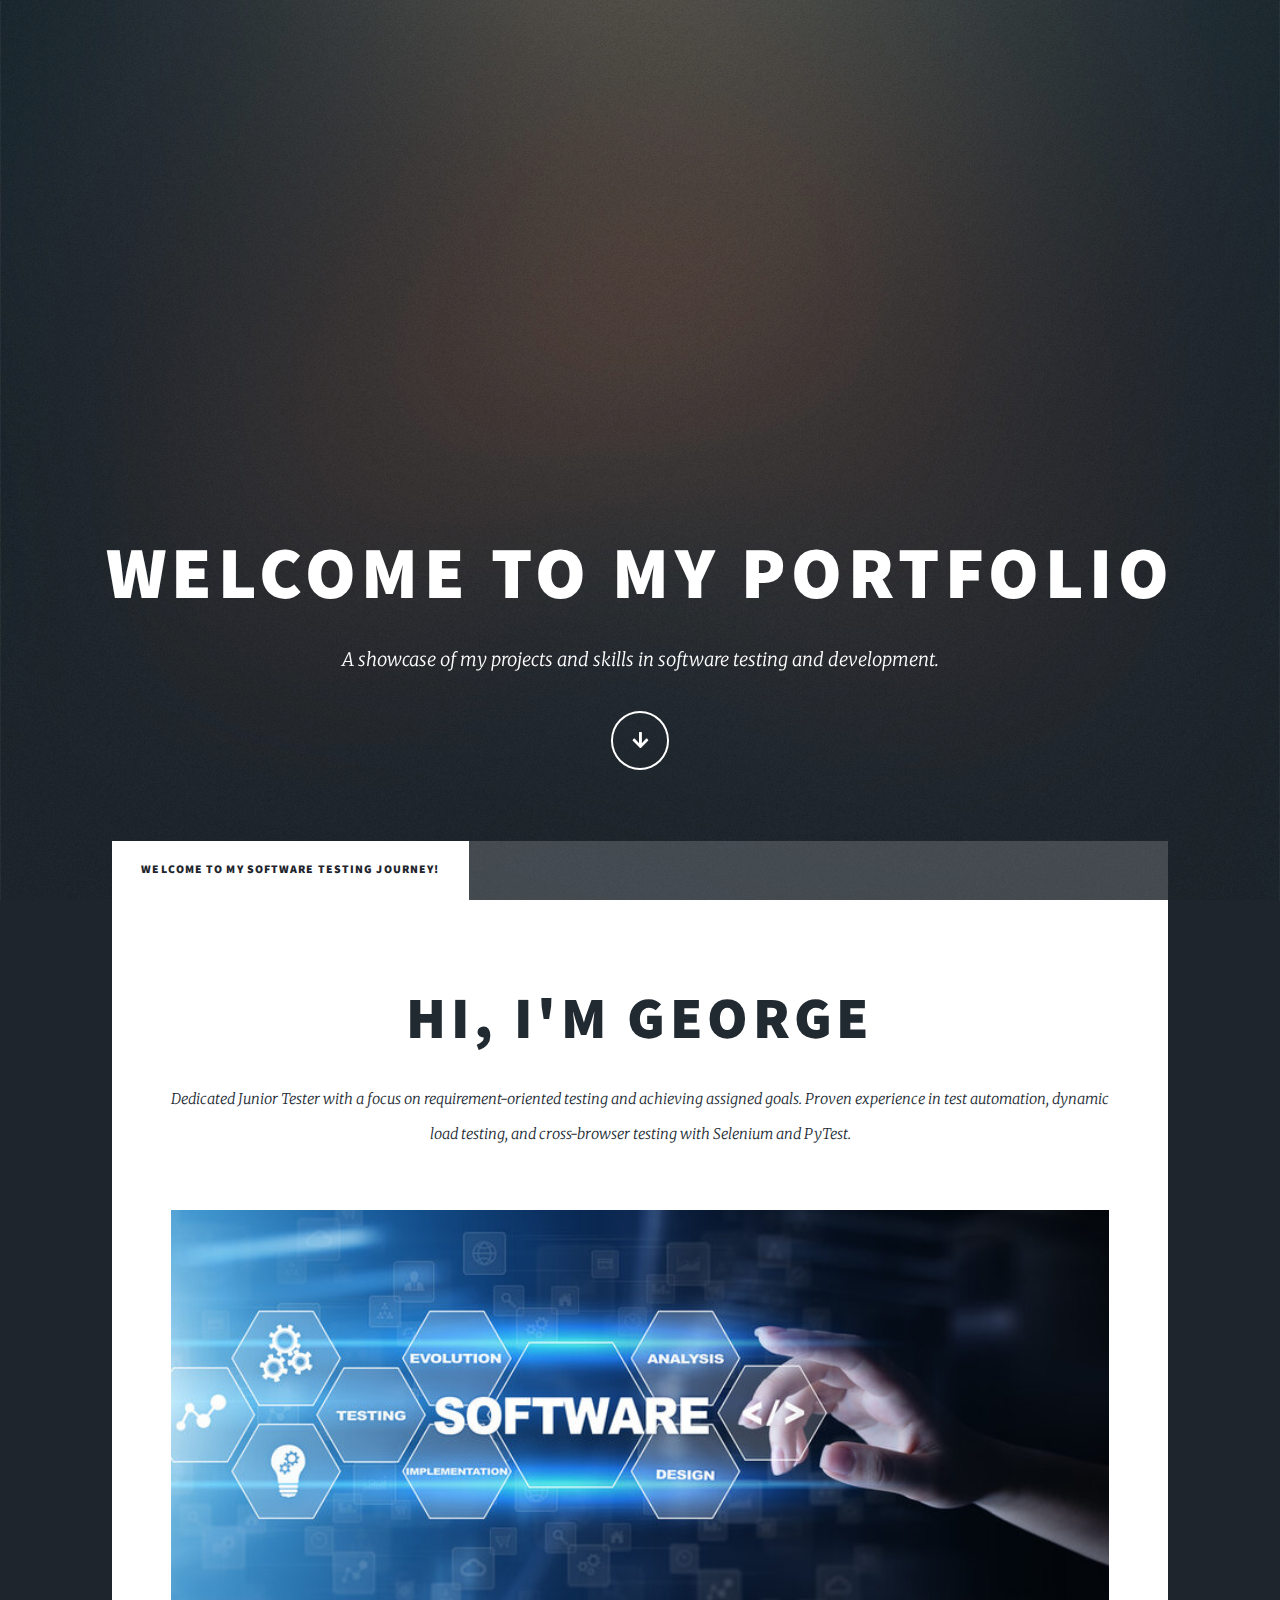
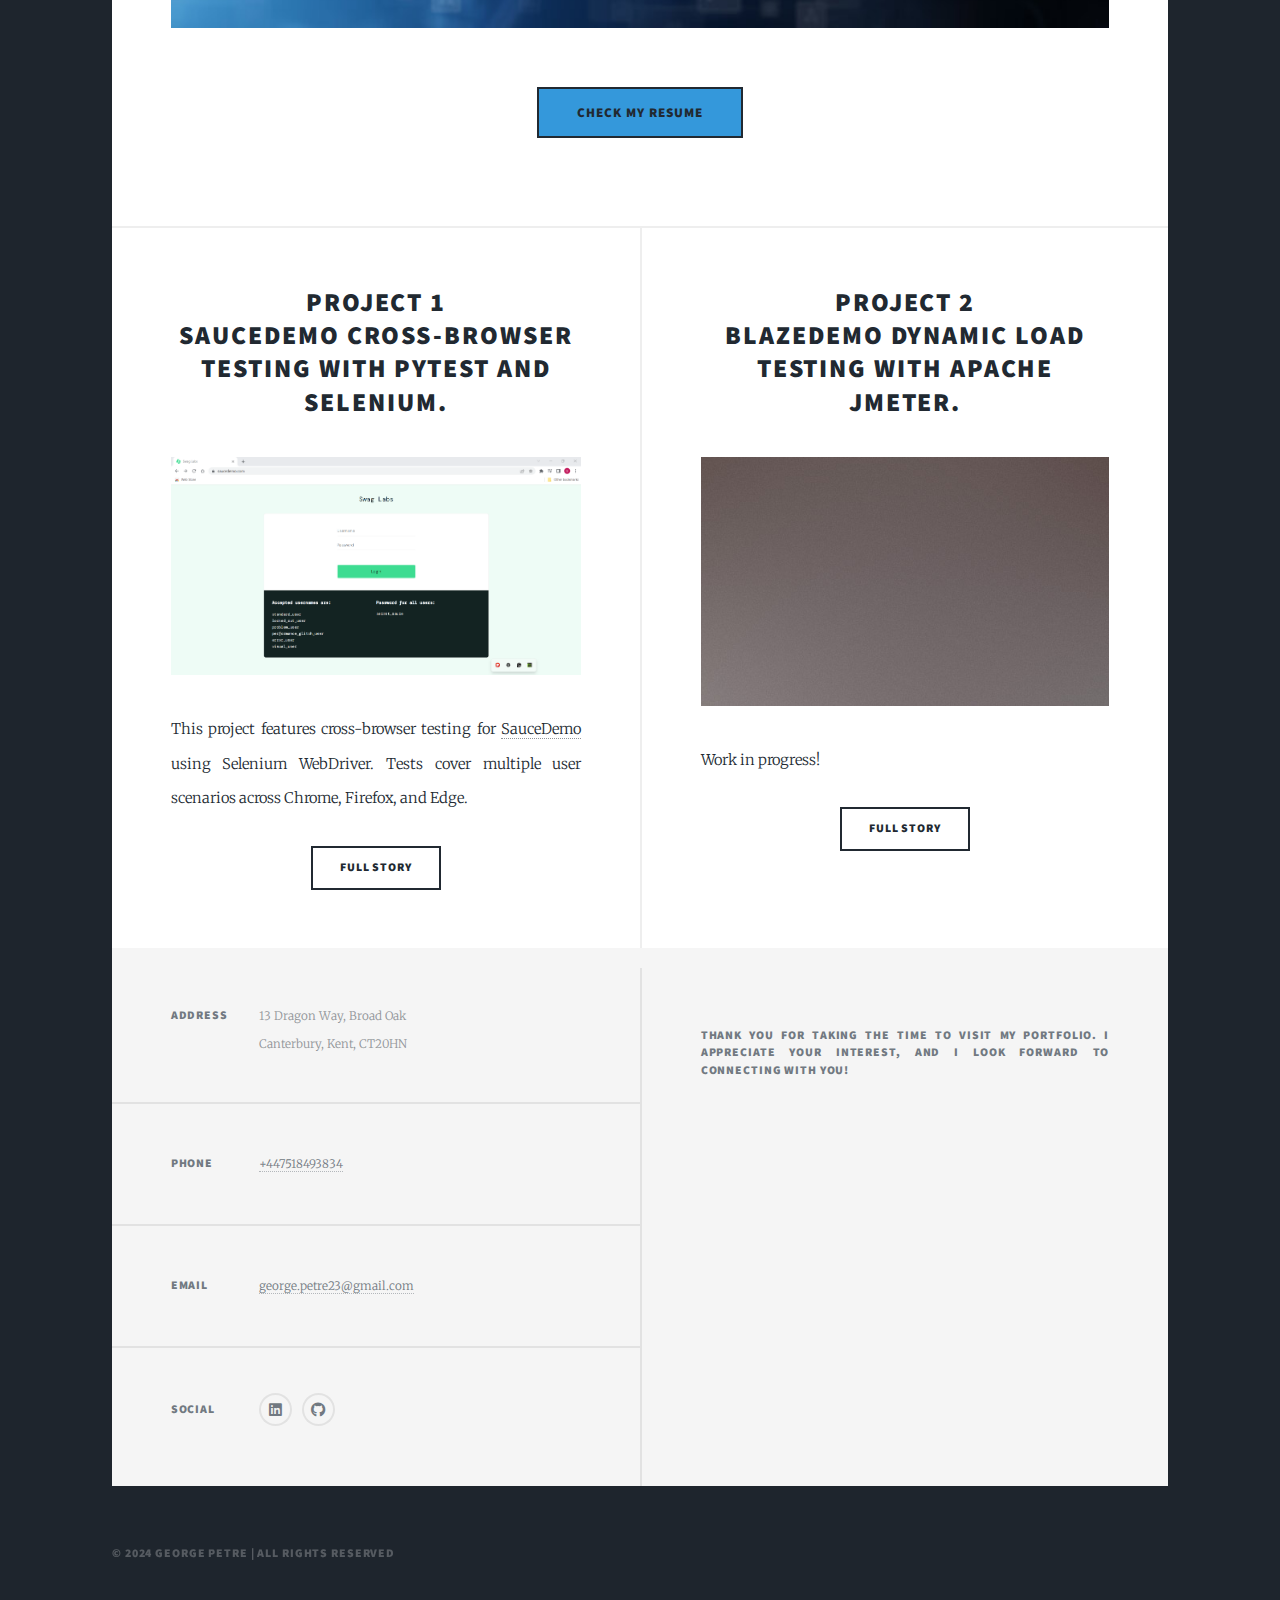
==== index.html @ 8ca6d403 "first commit" ====
<!DOCTYPE HTML>
<!--
    Personal Portfolio by George Petre
    Personal and Professional Use
-->
<html>
    <head>
        <title>George Petre - Portfolio</title>
        <meta charset="utf-8" />
        <meta name="viewport" content="width=device-width, initial-scale=1, user-scalable=no" />
        <link rel="stylesheet" href="assets/css/main.css" />
        <noscript><link rel="stylesheet" href="assets/css/noscript.css" /></noscript>
    </head>
    <body class="is-preload">

        <!-- Wrapper -->
        <div id="wrapper" class="fade-in">

            <!-- Intro -->
            <div id="intro">
                <h1>Welcome to My Portfolio<br /></h1>
                <p>A showcase of my projects and skills in software testing and development.</p>
                <ul class="actions">
                    <li><a href="#header" class="button icon solid solo fa-arrow-down scrolly">Continue</a></li>
                </ul>
            </div>
            

            <!-- Header -->
            <header id="header">
                <a href="index.html" class="logo">George's Portfolio</a>
            </header>

            <!-- Nav -->
            <nav id="nav">
                <ul class="links">
                    <li class="active"><a href="index.html">Welcome to My Software Testing Journey!</a></li>                           
            </nav>

            <!-- Main -->
            <div id="main">

                <!-- Featured Post -->
                <article class="post featured">
                    <header class="major">
                        <h2><a href="#">Hi, I'm George<br /></a></h2>
                        <p>Dedicated Junior Tester with a focus on requirement-oriented testing and achieving assigned goals. Proven experience in test automation, dynamic load testing, and cross-browser testing with Selenium and PyTest.<br /></p>
                    </header>
                    <a href="#" class="image main"><img src="images/pic10.jpg" alt="George Petre working on projects" /></a>
                    <ul class="actions special">
                        <li><a href="https://georgempetre.github.io/resume.github/" class="button large" style="background-color: #3498db;">Check My Resume</a></li>
                    </ul>
                </article>

                <!-- Posts -->
                <section class="posts">
                    <article>
                        <header>
                            <h2><a href="#">Project 1<br />
                                SauceDemo Cross-Browser Testing with PyTest and Selenium.</a></h2>
                        </header>
                        <a href="https://github.com/GeorgeMPetre/sauce-demo.git" class="image fit"><img src="images/pic11.png" alt="Screenshot from SauceDemo project" loading="lazy" /></a>
                        <p>This project features cross-browser testing for <a href="http://www.saucedemo.com">SauceDemo</a> using Selenium WebDriver. Tests cover multiple user scenarios across Chrome, Firefox, and Edge.</p>
                        <ul class="actions special">
                            <li><a href="https://github.com/GeorgeMPetre/sauce-demo.git" class="button">Full Story</a></li>
                        </ul>
                    </article>
                    <article>
                        <header>
                            <h2><a href="#">Project 2<br />
                                BlazeDemo Dynamic Load Testing with Apache JMeter.</a></h2>
                        </header>
                        <a href="#" class="image fit"><img src="images/pic03.jpg" alt="BlazeDemo JMeter Load Testing" loading="lazy" /></a>
                        <p>Work in progress!</p>
                        <ul class="actions special">
                            <li><a href="#" class="button">Full Story</a></li>
                        </ul>
                    </article>
                </section>

            </div>

            <!-- Footer -->
            <footer id="footer">
                <section class="split contact">
                    <section class="alt">
                        <h3>Address</h3>
                        <p>13 Dragon Way, Broad Oak<br />
                        Canterbury, Kent, CT20HN</p>
                    </section>
                    <section>
                        <h3>Phone</h3>
                        <p><a href="tel:+447518493834">+447518493834</a></p>
                    </section>
                    <section>
                        <h3>Email</h3>
                        <p><a href="mailto:george.petre23@gmail.com">george.petre23@gmail.com</a></p>
                    </section>
                    <section>
                        <h3>Social</h3>
                        <ul class="icons alt">
                            <li><a href="https://www.linkedin.com/in/george-petre-b91428265/" class="icon brands alt fa-linkedin"><span class="label">Twitter</span></a></li>
                            <li><a href="https://github.com/GeorgeMPetre" class="icon brands alt fa-github"><span class="label">GitHub</span></a></li>
                        </ul>
                    </section>
                </section>
                <section class="thank-you">
                    <h3><p>Thank you for taking the time to visit my portfolio. I appreciate your interest, and I look forward to connecting with you!</p></h3>
                </section>
            </footer>

            <!-- Copyright -->
            <div id="copyright">
                <p>&copy; 2024 George Petre | All Rights Reserved</p>
            </div>

        </div>

        <!-- Scripts -->
        <script src="assets/js/jquery.min.js"></script>
        <script src="assets/js/jquery.scrollex.min.js"></script>
        <script src="assets/js/jquery.scrolly.min.js"></script>
        <script src="assets/js/browser.min.js"></script>
        <script src="assets/js/breakpoints.min.js"></script>
        <script src="assets/js/util.js"></script>
        <script src="assets/js/main.js"></script>

    </body>
</html>
---- assets/css/main.css ----
@import url(fontawesome-all.min.css);
@import url("https://fonts.googleapis.com/css?family=Merriweather:300,700,300italic,700italic|Source+Sans+Pro:900");

/*
    Personal Portfolio by George Petre
    Personal and Professional Use
*/

html, body, div, span, applet, object,
iframe, h1, h2, h3, h4, h5, h6, p, blockquote,
pre, a, abbr, acronym, address, big, cite,
code, del, dfn, em, img, ins, kbd, q, s, samp,
small, strike, strong, sub, sup, tt, var, b,
u, i, center, dl, dt, dd, ol, ul, li, fieldset,
form, label, legend, table, caption, tbody,
tfoot, thead, tr, th, td, article, aside,
canvas, details, embed, figure, figcaption,
footer, header, hgroup, menu, nav, output, ruby,
section, summary, time, mark, audio, video {
	margin: 0;
	padding: 0;
	border: 0;
	font-size: 100%;
	font: inherit;
	vertical-align: baseline;}
	.photo-frame {
		width: 150px;
		height: 150px;
		border: 5px solid #333;
		margin: 0 auto;
		margin-bottom: 20px;
		border-radius: 10px;
		background-image: url(https://imageshack.com/i/pog6cOhtj);
		background-size: cover;
		background-position: center;
	}

	.thank-you {
		text-align: center;
		margin-top: 20px;
		font-size: 1.2em;
		color: #555;
	}
	
	

article, aside, details, figcaption, figure,
footer, header, hgroup, menu, nav, section {
	display: block;}
	

body {
	line-height: 1;
}

ol, ul {
	list-style: none;
}

blockquote, q {
	quotes: none;
}

	blockquote:before, blockquote:after, q:before, q:after {
		content: '';
		content: none;
	}

table {
	border-collapse: collapse;
	border-spacing: 0;
}

body {
	-webkit-text-size-adjust: none;
}

mark {
	background-color: transparent;
	color: inherit;
}

input::-moz-focus-inner {
	border: 0;
	padding: 0;
}

input, select, textarea {
	-moz-appearance: none;
	-webkit-appearance: none;
	-ms-appearance: none;
	appearance: none;
}

/* Basic */

	@-ms-viewport {
		width: device-width;
	}

	body {
		-ms-overflow-style: scrollbar;
	}

	@media screen and (max-width: 480px) {

		html, body {
			min-width: 320px;
		}

	}

	html {
		box-sizing: border-box;
	}

	*, *:before, *:after {
		box-sizing: inherit;
	}

	body {
		background-color: #1e252d;
	}

		body.is-preload *, body.is-preload *:before, body.is-preload *:after {
			-moz-animation: none !important;
			-webkit-animation: none !important;
			-ms-animation: none !important;
			animation: none !important;
			-moz-transition: none !important;
			-webkit-transition: none !important;
			-ms-transition: none !important;
			transition: none !important;
		}

/* Type */

	html {
		font-size: 16pt;
	}

		@media screen and (max-width: 1680px) {

			html {
				font-size: 12pt;
			}

		}

		@media screen and (max-width: 1280px) {

			html {
				font-size: 11pt;
			}

		}

		@media screen and (max-width: 360px) {

			html {
				font-size: 10pt;
			}

		}

	body {
		color: #212931;
	}

	body, input, select, textarea {
		font-family: "Merriweather", Georgia, serif;
		font-weight: 300;
		font-size: 1rem;
		line-height: 2.375;
	}

	a {
		-moz-transition: color 0.2s ease-in-out, background-color 0.2s ease-in-out, border-color 0.2s ease-in-out, box-shadow 0.2s ease-in-out;
		-webkit-transition: color 0.2s ease-in-out, background-color 0.2s ease-in-out, border-color 0.2s ease-in-out, box-shadow 0.2s ease-in-out;
		-ms-transition: color 0.2s ease-in-out, background-color 0.2s ease-in-out, border-color 0.2s ease-in-out, box-shadow 0.2s ease-in-out;
		transition: color 0.2s ease-in-out, background-color 0.2s ease-in-out, border-color 0.2s ease-in-out, box-shadow 0.2s ease-in-out;
		border-bottom: dotted 1px;
		text-decoration: none;
	}

		a:hover {
			border-bottom-color: transparent;
		}

	strong, b {
		font-weight: 600;
	}

	em, i {
		font-style: italic;
	}

	p {
		text-align: justify;
		margin: 0 0 2rem 0;
	}

	h1, h2, h3, h4, h5, h6 {
		font-family: "Source Sans Pro", Helvetica, sans-serif;
		font-weight: 900;
		line-height: 1.5;
		letter-spacing: 0.075em;
		text-transform: uppercase;
		margin: 0 0 1rem 0;
	}

		h1 a, h2 a, h3 a, h4 a, h5 a, h6 a {
			border-bottom: 0;
			color: inherit;
			text-decoration: none;
		}

	h1 {
		font-size: 4rem;
		line-height: 1.1;
		margin: 0 0 2rem 0;
	}

	h2 {
		font-size: 1.75rem;
		line-height: 1.3;
		margin: 0 0 1.5rem 0;
	}

	h3 {
		font-size: 1.25rem;
		margin: 0 0 1.5rem 0;
	}

	h4 {
		font-size: 1rem;
	}

	h5 {
		font-size: 0.9rem;
	}

	h6 {
		font-size: 0.8rem;
	}

	sub {
		font-size: 0.8rem;
		position: relative;
		top: 0.5rem;
	}

	sup {
		font-size: 0.8rem;
		position: relative;
		top: -0.5rem;
	}

	blockquote {
		border-left: solid 4px;
		font-style: italic;
		margin: 0 0 2rem 0;
		padding: 0.5rem 0 0.5rem 2rem;
	}

	code {
		border: solid 2px;
		font-family: "Courier New", monospace;
		font-size: 0.9rem;
		margin: 0 0.25rem;
		padding: 0.25rem 0.65rem;
	}

	pre {
		-webkit-overflow-scrolling: touch;
		font-family: "Courier New", monospace;
		font-size: 0.9rem;
		margin: 0 0 2rem 0;
	}

		pre code {
			display: block;
			line-height: 1.75;
			padding: 1rem 1.5rem;
			overflow-x: auto;
		}

	hr {
		border: 0;
		border-bottom: solid 2px;
		margin: 3rem 0;
	}

		hr.major {
			margin: 5rem 0;
		}

	.align-left {
		text-align: left;
	}

	.align-center {
		text-align: center;
	}

	.align-right {
		text-align: right;
	}

	input, select, textarea {
		color: #212931;
	}

	a {
		color: #212931;
		border-bottom-color: rgba(33, 41, 49, 0.5);
	}

		a:hover {
			border-bottom-color: transparent;
			color: #18bfef !important;
		}

	strong, b {
		color: #212931;
	}

	h1, h2, h3, h4, h5, h6 {
		color: #212931;
	}

	blockquote {
		border-left-color: #eeeeee;
	}

	code {
		background: rgba(220, 220, 220, 0.25);
		border-color: #eeeeee;
	}

	hr {
		border-bottom-color: #eeeeee;
	}

/* Row */

	.row {
		display: flex;
		flex-wrap: wrap;
		box-sizing: border-box;
		align-items: stretch;
	}

		.row > * {
			box-sizing: border-box;
		}

		.row.gtr-uniform > * > :last-child {
			margin-bottom: 0;
		}

		.row.aln-left {
			justify-content: flex-start;
		}

		.row.aln-center {
			justify-content: center;
		}

		.row.aln-right {
			justify-content: flex-end;
		}

		.row.aln-top {
			align-items: flex-start;
		}

		.row.aln-middle {
			align-items: center;
		}

		.row.aln-bottom {
			align-items: flex-end;
		}

		.row > .imp {
			order: -1;
		}

		.row > .col-1 {
			width: 8.33333%;
		}

		.row > .off-1 {
			margin-left: 8.33333%;
		}

		.row > .col-2 {
			width: 16.66667%;
		}

		.row > .off-2 {
			margin-left: 16.66667%;
		}

		.row > .col-3 {
			width: 25%;
		}

		.row > .off-3 {
			margin-left: 25%;
		}

		.row > .col-4 {
			width: 33.33333%;
		}

		.row > .off-4 {
			margin-left: 33.33333%;
		}

		.row > .col-5 {
			width: 41.66667%;
		}

		.row > .off-5 {
			margin-left: 41.66667%;
		}

		.row > .col-6 {
			width: 50%;
		}

		.row > .off-6 {
			margin-left: 50%;
		}

		.row > .col-7 {
			width: 58.33333%;
		}

		.row > .off-7 {
			margin-left: 58.33333%;
		}

		.row > .col-8 {
			width: 66.66667%;
		}

		.row > .off-8 {
			margin-left: 66.66667%;
		}

		.row > .col-9 {
			width: 75%;
		}

		.row > .off-9 {
			margin-left: 75%;
		}

		.row > .col-10 {
			width: 83.33333%;
		}

		.row > .off-10 {
			margin-left: 83.33333%;
		}

		.row > .col-11 {
			width: 91.66667%;
		}

		.row > .off-11 {
			margin-left: 91.66667%;
		}

		.row > .col-12 {
			width: 100%;
		}

		.row > .off-12 {
			margin-left: 100%;
		}

		.row.gtr-0 {
			margin-top: 0;
			margin-left: 0rem;
		}

			.row.gtr-0 > * {
				padding: 0 0 0 0rem;
			}

			.row.gtr-0.gtr-uniform {
				margin-top: 0rem;
			}

				.row.gtr-0.gtr-uniform > * {
					padding-top: 0rem;
				}

		.row.gtr-25 {
			margin-top: 0;
			margin-left: -0.375rem;
		}

			.row.gtr-25 > * {
				padding: 0 0 0 0.375rem;
			}

			.row.gtr-25.gtr-uniform {
				margin-top: -0.375rem;
			}

				.row.gtr-25.gtr-uniform > * {
					padding-top: 0.375rem;
				}

		.row.gtr-50 {
			margin-top: 0;
			margin-left: -0.75rem;
		}

			.row.gtr-50 > * {
				padding: 0 0 0 0.75rem;
			}

			.row.gtr-50.gtr-uniform {
				margin-top: -0.75rem;
			}

				.row.gtr-50.gtr-uniform > * {
					padding-top: 0.75rem;
				}

		.row {
			margin-top: 0;
			margin-left: -1.5rem;
		}

			.row > * {
				padding: 0 0 0 1.5rem;
			}

			.row.gtr-uniform {
				margin-top: -1.5rem;
			}

				.row.gtr-uniform > * {
					padding-top: 1.5rem;
				}

		.row.gtr-150 {
			margin-top: 0;
			margin-left: -2.25rem;
		}

			.row.gtr-150 > * {
				padding: 0 0 0 2.25rem;
			}

			.row.gtr-150.gtr-uniform {
				margin-top: -2.25rem;
			}

				.row.gtr-150.gtr-uniform > * {
					padding-top: 2.25rem;
				}

		.row.gtr-200 {
			margin-top: 0;
			margin-left: -3rem;
		}

			.row.gtr-200 > * {
				padding: 0 0 0 3rem;
			}

			.row.gtr-200.gtr-uniform {
				margin-top: -3rem;
			}

				.row.gtr-200.gtr-uniform > * {
					padding-top: 3rem;
				}

		@media screen and (max-width: 1680px) {

			.row {
				display: flex;
				flex-wrap: wrap;
				box-sizing: border-box;
				align-items: stretch;
			}

				.row > * {
					box-sizing: border-box;
				}

				.row.gtr-uniform > * > :last-child {
					margin-bottom: 0;
				}

				.row.aln-left {
					justify-content: flex-start;
				}

				.row.aln-center {
					justify-content: center;
				}

				.row.aln-right {
					justify-content: flex-end;
				}

				.row.aln-top {
					align-items: flex-start;
				}

				.row.aln-middle {
					align-items: center;
				}

				.row.aln-bottom {
					align-items: flex-end;
				}

				.row > .imp-xlarge {
					order: -1;
				}

				.row > .col-1-xlarge {
					width: 8.33333%;
				}

				.row > .off-1-xlarge {
					margin-left: 8.33333%;
				}

				.row > .col-2-xlarge {
					width: 16.66667%;
				}

				.row > .off-2-xlarge {
					margin-left: 16.66667%;
				}

				.row > .col-3-xlarge {
					width: 25%;
				}

				.row > .off-3-xlarge {
					margin-left: 25%;
				}

				.row > .col-4-xlarge {
					width: 33.33333%;
				}

				.row > .off-4-xlarge {
					margin-left: 33.33333%;
				}

				.row > .col-5-xlarge {
					width: 41.66667%;
				}

				.row > .off-5-xlarge {
					margin-left: 41.66667%;
				}

				.row > .col-6-xlarge {
					width: 50%;
				}

				.row > .off-6-xlarge {
					margin-left: 50%;
				}

				.row > .col-7-xlarge {
					width: 58.33333%;
				}

				.row > .off-7-xlarge {
					margin-left: 58.33333%;
				}

				.row > .col-8-xlarge {
					width: 66.66667%;
				}

				.row > .off-8-xlarge {
					margin-left: 66.66667%;
				}

				.row > .col-9-xlarge {
					width: 75%;
				}

				.row > .off-9-xlarge {
					margin-left: 75%;
				}

				.row > .col-10-xlarge {
					width: 83.33333%;
				}

				.row > .off-10-xlarge {
					margin-left: 83.33333%;
				}

				.row > .col-11-xlarge {
					width: 91.66667%;
				}

				.row > .off-11-xlarge {
					margin-left: 91.66667%;
				}

				.row > .col-12-xlarge {
					width: 100%;
				}

				.row > .off-12-xlarge {
					margin-left: 100%;
				}

				.row.gtr-0 {
					margin-top: 0;
					margin-left: 0rem;
				}

					.row.gtr-0 > * {
						padding: 0 0 0 0rem;
					}

					.row.gtr-0.gtr-uniform {
						margin-top: 0rem;
					}

						.row.gtr-0.gtr-uniform > * {
							padding-top: 0rem;
						}

				.row.gtr-25 {
					margin-top: 0;
					margin-left: -0.375rem;
				}

					.row.gtr-25 > * {
						padding: 0 0 0 0.375rem;
					}

					.row.gtr-25.gtr-uniform {
						margin-top: -0.375rem;
					}

						.row.gtr-25.gtr-uniform > * {
							padding-top: 0.375rem;
						}

				.row.gtr-50 {
					margin-top: 0;
					margin-left: -0.75rem;
				}

					.row.gtr-50 > * {
						padding: 0 0 0 0.75rem;
					}

					.row.gtr-50.gtr-uniform {
						margin-top: -0.75rem;
					}

						.row.gtr-50.gtr-uniform > * {
							padding-top: 0.75rem;
						}

				.row {
					margin-top: 0;
					margin-left: -1.5rem;
				}

					.row > * {
						padding: 0 0 0 1.5rem;
					}

					.row.gtr-uniform {
						margin-top: -1.5rem;
					}

						.row.gtr-uniform > * {
							padding-top: 1.5rem;
						}

				.row.gtr-150 {
					margin-top: 0;
					margin-left: -2.25rem;
				}

					.row.gtr-150 > * {
						padding: 0 0 0 2.25rem;
					}

					.row.gtr-150.gtr-uniform {
						margin-top: -2.25rem;
					}

						.row.gtr-150.gtr-uniform > * {
							padding-top: 2.25rem;
						}

				.row.gtr-200 {
					margin-top: 0;
					margin-left: -3rem;
				}

					.row.gtr-200 > * {
						padding: 0 0 0 3rem;
					}

					.row.gtr-200.gtr-uniform {
						margin-top: -3rem;
					}

						.row.gtr-200.gtr-uniform > * {
							padding-top: 3rem;
						}

		}

		@media screen and (max-width: 1280px) {

			.row {
				display: flex;
				flex-wrap: wrap;
				box-sizing: border-box;
				align-items: stretch;
			}

				.row > * {
					box-sizing: border-box;
				}

				.row.gtr-uniform > * > :last-child {
					margin-bottom: 0;
				}

				.row.aln-left {
					justify-content: flex-start;
				}

				.row.aln-center {
					justify-content: center;
				}

				.row.aln-right {
					justify-content: flex-end;
				}

				.row.aln-top {
					align-items: flex-start;
				}

				.row.aln-middle {
					align-items: center;
				}

				.row.aln-bottom {
					align-items: flex-end;
				}

				.row > .imp-large {
					order: -1;
				}

				.row > .col-1-large {
					width: 8.33333%;
				}

				.row > .off-1-large {
					margin-left: 8.33333%;
				}

				.row > .col-2-large {
					width: 16.66667%;
				}

				.row > .off-2-large {
					margin-left: 16.66667%;
				}

				.row > .col-3-large {
					width: 25%;
				}

				.row > .off-3-large {
					margin-left: 25%;
				}

				.row > .col-4-large {
					width: 33.33333%;
				}

				.row > .off-4-large {
					margin-left: 33.33333%;
				}

				.row > .col-5-large {
					width: 41.66667%;
				}

				.row > .off-5-large {
					margin-left: 41.66667%;
				}

				.row > .col-6-large {
					width: 50%;
				}

				.row > .off-6-large {
					margin-left: 50%;
				}

				.row > .col-7-large {
					width: 58.33333%;
				}

				.row > .off-7-large {
					margin-left: 58.33333%;
				}

				.row > .col-8-large {
					width: 66.66667%;
				}

				.row > .off-8-large {
					margin-left: 66.66667%;
				}

				.row > .col-9-large {
					width: 75%;
				}

				.row > .off-9-large {
					margin-left: 75%;
				}

				.row > .col-10-large {
					width: 83.33333%;
				}

				.row > .off-10-large {
					margin-left: 83.33333%;
				}

				.row > .col-11-large {
					width: 91.66667%;
				}

				.row > .off-11-large {
					margin-left: 91.66667%;
				}

				.row > .col-12-large {
					width: 100%;
				}

				.row > .off-12-large {
					margin-left: 100%;
				}

				.row.gtr-0 {
					margin-top: 0;
					margin-left: 0rem;
				}

					.row.gtr-0 > * {
						padding: 0 0 0 0rem;
					}

					.row.gtr-0.gtr-uniform {
						margin-top: 0rem;
					}

						.row.gtr-0.gtr-uniform > * {
							padding-top: 0rem;
						}

				.row.gtr-25 {
					margin-top: 0;
					margin-left: -0.375rem;
				}

					.row.gtr-25 > * {
						padding: 0 0 0 0.375rem;
					}

					.row.gtr-25.gtr-uniform {
						margin-top: -0.375rem;
					}

						.row.gtr-25.gtr-uniform > * {
							padding-top: 0.375rem;
						}

				.row.gtr-50 {
					margin-top: 0;
					margin-left: -0.75rem;
				}

					.row.gtr-50 > * {
						padding: 0 0 0 0.75rem;
					}

					.row.gtr-50.gtr-uniform {
						margin-top: -0.75rem;
					}

						.row.gtr-50.gtr-uniform > * {
							padding-top: 0.75rem;
						}

				.row {
					margin-top: 0;
					margin-left: -1.5rem;
				}

					.row > * {
						padding: 0 0 0 1.5rem;
					}

					.row.gtr-uniform {
						margin-top: -1.5rem;
					}

						.row.gtr-uniform > * {
							padding-top: 1.5rem;
						}

				.row.gtr-150 {
					margin-top: 0;
					margin-left: -2.25rem;
				}

					.row.gtr-150 > * {
						padding: 0 0 0 2.25rem;
					}

					.row.gtr-150.gtr-uniform {
						margin-top: -2.25rem;
					}

						.row.gtr-150.gtr-uniform > * {
							padding-top: 2.25rem;
						}

				.row.gtr-200 {
					margin-top: 0;
					margin-left: -3rem;
				}

					.row.gtr-200 > * {
						padding: 0 0 0 3rem;
					}

					.row.gtr-200.gtr-uniform {
						margin-top: -3rem;
					}

						.row.gtr-200.gtr-uniform > * {
							padding-top: 3rem;
						}

		}

		@media screen and (max-width: 980px) {

			.row {
				display: flex;
				flex-wrap: wrap;
				box-sizing: border-box;
				align-items: stretch;
			}

				.row > * {
					box-sizing: border-box;
				}

				.row.gtr-uniform > * > :last-child {
					margin-bottom: 0;
				}

				.row.aln-left {
					justify-content: flex-start;
				}

				.row.aln-center {
					justify-content: center;
				}

				.row.aln-right {
					justify-content: flex-end;
				}

				.row.aln-top {
					align-items: flex-start;
				}

				.row.aln-middle {
					align-items: center;
				}

				.row.aln-bottom {
					align-items: flex-end;
				}

				.row > .imp-medium {
					order: -1;
				}

				.row > .col-1-medium {
					width: 8.33333%;
				}

				.row > .off-1-medium {
					margin-left: 8.33333%;
				}

				.row > .col-2-medium {
					width: 16.66667%;
				}

				.row > .off-2-medium {
					margin-left: 16.66667%;
				}

				.row > .col-3-medium {
					width: 25%;
				}

				.row > .off-3-medium {
					margin-left: 25%;
				}

				.row > .col-4-medium {
					width: 33.33333%;
				}

				.row > .off-4-medium {
					margin-left: 33.33333%;
				}

				.row > .col-5-medium {
					width: 41.66667%;
				}

				.row > .off-5-medium {
					margin-left: 41.66667%;
				}

				.row > .col-6-medium {
					width: 50%;
				}

				.row > .off-6-medium {
					margin-left: 50%;
				}

				.row > .col-7-medium {
					width: 58.33333%;
				}

				.row > .off-7-medium {
					margin-left: 58.33333%;
				}

				.row > .col-8-medium {
					width: 66.66667%;
				}

				.row > .off-8-medium {
					margin-left: 66.66667%;
				}

				.row > .col-9-medium {
					width: 75%;
				}

				.row > .off-9-medium {
					margin-left: 75%;
				}

				.row > .col-10-medium {
					width: 83.33333%;
				}

				.row > .off-10-medium {
					margin-left: 83.33333%;
				}

				.row > .col-11-medium {
					width: 91.66667%;
				}

				.row > .off-11-medium {
					margin-left: 91.66667%;
				}

				.row > .col-12-medium {
					width: 100%;
				}

				.row > .off-12-medium {
					margin-left: 100%;
				}

				.row.gtr-0 {
					margin-top: 0;
					margin-left: 0rem;
				}

					.row.gtr-0 > * {
						padding: 0 0 0 0rem;
					}

					.row.gtr-0.gtr-uniform {
						margin-top: 0rem;
					}

						.row.gtr-0.gtr-uniform > * {
							padding-top: 0rem;
						}

				.row.gtr-25 {
					margin-top: 0;
					margin-left: -0.375rem;
				}

					.row.gtr-25 > * {
						padding: 0 0 0 0.375rem;
					}

					.row.gtr-25.gtr-uniform {
						margin-top: -0.375rem;
					}

						.row.gtr-25.gtr-uniform > * {
							padding-top: 0.375rem;
						}

				.row.gtr-50 {
					margin-top: 0;
					margin-left: -0.75rem;
				}

					.row.gtr-50 > * {
						padding: 0 0 0 0.75rem;
					}

					.row.gtr-50.gtr-uniform {
						margin-top: -0.75rem;
					}

						.row.gtr-50.gtr-uniform > * {
							padding-top: 0.75rem;
						}

				.row {
					margin-top: 0;
					margin-left: -1.5rem;
				}

					.row > * {
						padding: 0 0 0 1.5rem;
					}

					.row.gtr-uniform {
						margin-top: -1.5rem;
					}

						.row.gtr-uniform > * {
							padding-top: 1.5rem;
						}

				.row.gtr-150 {
					margin-top: 0;
					margin-left: -2.25rem;
				}

					.row.gtr-150 > * {
						padding: 0 0 0 2.25rem;
					}

					.row.gtr-150.gtr-uniform {
						margin-top: -2.25rem;
					}

						.row.gtr-150.gtr-uniform > * {
							padding-top: 2.25rem;
						}

				.row.gtr-200 {
					margin-top: 0;
					margin-left: -3rem;
				}

					.row.gtr-200 > * {
						padding: 0 0 0 3rem;
					}

					.row.gtr-200.gtr-uniform {
						margin-top: -3rem;
					}

						.row.gtr-200.gtr-uniform > * {
							padding-top: 3rem;
						}

		}

		@media screen and (max-width: 736px) {

			.row {
				display: flex;
				flex-wrap: wrap;
				box-sizing: border-box;
				align-items: stretch;
			}

				.row > * {
					box-sizing: border-box;
				}

				.row.gtr-uniform > * > :last-child {
					margin-bottom: 0;
				}

				.row.aln-left {
					justify-content: flex-start;
				}

				.row.aln-center {
					justify-content: center;
				}

				.row.aln-right {
					justify-content: flex-end;
				}

				.row.aln-top {
					align-items: flex-start;
				}

				.row.aln-middle {
					align-items: center;
				}

				.row.aln-bottom {
					align-items: flex-end;
				}

				.row > .imp-small {
					order: -1;
				}

				.row > .col-1-small {
					width: 8.33333%;
				}

				.row > .off-1-small {
					margin-left: 8.33333%;
				}

				.row > .col-2-small {
					width: 16.66667%;
				}

				.row > .off-2-small {
					margin-left: 16.66667%;
				}

				.row > .col-3-small {
					width: 25%;
				}

				.row > .off-3-small {
					margin-left: 25%;
				}

				.row > .col-4-small {
					width: 33.33333%;
				}

				.row > .off-4-small {
					margin-left: 33.33333%;
				}

				.row > .col-5-small {
					width: 41.66667%;
				}

				.row > .off-5-small {
					margin-left: 41.66667%;
				}

				.row > .col-6-small {
					width: 50%;
				}

				.row > .off-6-small {
					margin-left: 50%;
				}

				.row > .col-7-small {
					width: 58.33333%;
				}

				.row > .off-7-small {
					margin-left: 58.33333%;
				}

				.row > .col-8-small {
					width: 66.66667%;
				}

				.row > .off-8-small {
					margin-left: 66.66667%;
				}

				.row > .col-9-small {
					width: 75%;
				}

				.row > .off-9-small {
					margin-left: 75%;
				}

				.row > .col-10-small {
					width: 83.33333%;
				}

				.row > .off-10-small {
					margin-left: 83.33333%;
				}

				.row > .col-11-small {
					width: 91.66667%;
				}

				.row > .off-11-small {
					margin-left: 91.66667%;
				}

				.row > .col-12-small {
					width: 100%;
				}

				.row > .off-12-small {
					margin-left: 100%;
				}

				.row.gtr-0 {
					margin-top: 0;
					margin-left: 0rem;
				}

					.row.gtr-0 > * {
						padding: 0 0 0 0rem;
					}

					.row.gtr-0.gtr-uniform {
						margin-top: 0rem;
					}

						.row.gtr-0.gtr-uniform > * {
							padding-top: 0rem;
						}

				.row.gtr-25 {
					margin-top: 0;
					margin-left: -0.375rem;
				}

					.row.gtr-25 > * {
						padding: 0 0 0 0.375rem;
					}

					.row.gtr-25.gtr-uniform {
						margin-top: -0.375rem;
					}

						.row.gtr-25.gtr-uniform > * {
							padding-top: 0.375rem;
						}

				.row.gtr-50 {
					margin-top: 0;
					margin-left: -0.75rem;
				}

					.row.gtr-50 > * {
						padding: 0 0 0 0.75rem;
					}

					.row.gtr-50.gtr-uniform {
						margin-top: -0.75rem;
					}

						.row.gtr-50.gtr-uniform > * {
							padding-top: 0.75rem;
						}

				.row {
					margin-top: 0;
					margin-left: -1.5rem;
				}

					.row > * {
						padding: 0 0 0 1.5rem;
					}

					.row.gtr-uniform {
						margin-top: -1.5rem;
					}

						.row.gtr-uniform > * {
							padding-top: 1.5rem;
						}

				.row.gtr-150 {
					margin-top: 0;
					margin-left: -2.25rem;
				}

					.row.gtr-150 > * {
						padding: 0 0 0 2.25rem;
					}

					.row.gtr-150.gtr-uniform {
						margin-top: -2.25rem;
					}

						.row.gtr-150.gtr-uniform > * {
							padding-top: 2.25rem;
						}

				.row.gtr-200 {
					margin-top: 0;
					margin-left: -3rem;
				}

					.row.gtr-200 > * {
						padding: 0 0 0 3rem;
					}

					.row.gtr-200.gtr-uniform {
						margin-top: -3rem;
					}

						.row.gtr-200.gtr-uniform > * {
							padding-top: 3rem;
						}

		}

		@media screen and (max-width: 480px) {

			.row {
				display: flex;
				flex-wrap: wrap;
				box-sizing: border-box;
				align-items: stretch;
			}

				.row > * {
					box-sizing: border-box;
				}

				.row.gtr-uniform > * > :last-child {
					margin-bottom: 0;
				}

				.row.aln-left {
					justify-content: flex-start;
				}

				.row.aln-center {
					justify-content: center;
				}

				.row.aln-right {
					justify-content: flex-end;
				}

				.row.aln-top {
					align-items: flex-start;
				}

				.row.aln-middle {
					align-items: center;
				}

				.row.aln-bottom {
					align-items: flex-end;
				}

				.row > .imp-xsmall {
					order: -1;
				}

				.row > .col-1-xsmall {
					width: 8.33333%;
				}

				.row > .off-1-xsmall {
					margin-left: 8.33333%;
				}

				.row > .col-2-xsmall {
					width: 16.66667%;
				}

				.row > .off-2-xsmall {
					margin-left: 16.66667%;
				}

				.row > .col-3-xsmall {
					width: 25%;
				}

				.row > .off-3-xsmall {
					margin-left: 25%;
				}

				.row > .col-4-xsmall {
					width: 33.33333%;
				}

				.row > .off-4-xsmall {
					margin-left: 33.33333%;
				}

				.row > .col-5-xsmall {
					width: 41.66667%;
				}

				.row > .off-5-xsmall {
					margin-left: 41.66667%;
				}

				.row > .col-6-xsmall {
					width: 50%;
				}

				.row > .off-6-xsmall {
					margin-left: 50%;
				}

				.row > .col-7-xsmall {
					width: 58.33333%;
				}

				.row > .off-7-xsmall {
					margin-left: 58.33333%;
				}

				.row > .col-8-xsmall {
					width: 66.66667%;
				}

				.row > .off-8-xsmall {
					margin-left: 66.66667%;
				}

				.row > .col-9-xsmall {
					width: 75%;
				}

				.row > .off-9-xsmall {
					margin-left: 75%;
				}

				.row > .col-10-xsmall {
					width: 83.33333%;
				}

				.row > .off-10-xsmall {
					margin-left: 83.33333%;
				}

				.row > .col-11-xsmall {
					width: 91.66667%;
				}

				.row > .off-11-xsmall {
					margin-left: 91.66667%;
				}

				.row > .col-12-xsmall {
					width: 100%;
				}

				.row > .off-12-xsmall {
					margin-left: 100%;
				}

				.row.gtr-0 {
					margin-top: 0;
					margin-left: 0rem;
				}

					.row.gtr-0 > * {
						padding: 0 0 0 0rem;
					}

					.row.gtr-0.gtr-uniform {
						margin-top: 0rem;
					}

						.row.gtr-0.gtr-uniform > * {
							padding-top: 0rem;
						}

				.row.gtr-25 {
					margin-top: 0;
					margin-left: -0.375rem;
				}

					.row.gtr-25 > * {
						padding: 0 0 0 0.375rem;
					}

					.row.gtr-25.gtr-uniform {
						margin-top: -0.375rem;
					}

						.row.gtr-25.gtr-uniform > * {
							padding-top: 0.375rem;
						}

				.row.gtr-50 {
					margin-top: 0;
					margin-left: -0.75rem;
				}

					.row.gtr-50 > * {
						padding: 0 0 0 0.75rem;
					}

					.row.gtr-50.gtr-uniform {
						margin-top: -0.75rem;
					}

						.row.gtr-50.gtr-uniform > * {
							padding-top: 0.75rem;
						}

				.row {
					margin-top: 0;
					margin-left: -1.5rem;
				}

					.row > * {
						padding: 0 0 0 1.5rem;
					}

					.row.gtr-uniform {
						margin-top: -1.5rem;
					}

						.row.gtr-uniform > * {
							padding-top: 1.5rem;
						}

				.row.gtr-150 {
					margin-top: 0;
					margin-left: -2.25rem;
				}

					.row.gtr-150 > * {
						padding: 0 0 0 2.25rem;
					}

					.row.gtr-150.gtr-uniform {
						margin-top: -2.25rem;
					}

						.row.gtr-150.gtr-uniform > * {
							padding-top: 2.25rem;
						}

				.row.gtr-200 {
					margin-top: 0;
					margin-left: -3rem;
				}

					.row.gtr-200 > * {
						padding: 0 0 0 3rem;
					}

					.row.gtr-200.gtr-uniform {
						margin-top: -3rem;
					}

						.row.gtr-200.gtr-uniform > * {
							padding-top: 3rem;
						}

		}

		@media screen and (max-width: 360px) {

			.row {
				display: flex;
				flex-wrap: wrap;
				box-sizing: border-box;
				align-items: stretch;
			}

				.row > * {
					box-sizing: border-box;
				}

				.row.gtr-uniform > * > :last-child {
					margin-bottom: 0;
				}

				.row.aln-left {
					justify-content: flex-start;
				}

				.row.aln-center {
					justify-content: center;
				}

				.row.aln-right {
					justify-content: flex-end;
				}

				.row.aln-top {
					align-items: flex-start;
				}

				.row.aln-middle {
					align-items: center;
				}

				.row.aln-bottom {
					align-items: flex-end;
				}

				.row > .imp-xxsmall {
					order: -1;
				}

				.row > .col-1-xxsmall {
					width: 8.33333%;
				}

				.row > .off-1-xxsmall {
					margin-left: 8.33333%;
				}

				.row > .col-2-xxsmall {
					width: 16.66667%;
				}

				.row > .off-2-xxsmall {
					margin-left: 16.66667%;
				}

				.row > .col-3-xxsmall {
					width: 25%;
				}

				.row > .off-3-xxsmall {
					margin-left: 25%;
				}

				.row > .col-4-xxsmall {
					width: 33.33333%;
				}

				.row > .off-4-xxsmall {
					margin-left: 33.33333%;
				}

				.row > .col-5-xxsmall {
					width: 41.66667%;
				}

				.row > .off-5-xxsmall {
					margin-left: 41.66667%;
				}

				.row > .col-6-xxsmall {
					width: 50%;
				}

				.row > .off-6-xxsmall {
					margin-left: 50%;
				}

				.row > .col-7-xxsmall {
					width: 58.33333%;
				}

				.row > .off-7-xxsmall {
					margin-left: 58.33333%;
				}

				.row > .col-8-xxsmall {
					width: 66.66667%;
				}

				.row > .off-8-xxsmall {
					margin-left: 66.66667%;
				}

				.row > .col-9-xxsmall {
					width: 75%;
				}

				.row > .off-9-xxsmall {
					margin-left: 75%;
				}

				.row > .col-10-xxsmall {
					width: 83.33333%;
				}

				.row > .off-10-xxsmall {
					margin-left: 83.33333%;
				}

				.row > .col-11-xxsmall {
					width: 91.66667%;
				}

				.row > .off-11-xxsmall {
					margin-left: 91.66667%;
				}

				.row > .col-12-xxsmall {
					width: 100%;
				}

				.row > .off-12-xxsmall {
					margin-left: 100%;
				}

				.row.gtr-0 {
					margin-top: 0;
					margin-left: 0rem;
				}

					.row.gtr-0 > * {
						padding: 0 0 0 0rem;
					}

					.row.gtr-0.gtr-uniform {
						margin-top: 0rem;
					}

						.row.gtr-0.gtr-uniform > * {
							padding-top: 0rem;
						}

				.row.gtr-25 {
					margin-top: 0;
					margin-left: -0.375rem;
				}

					.row.gtr-25 > * {
						padding: 0 0 0 0.375rem;
					}

					.row.gtr-25.gtr-uniform {
						margin-top: -0.375rem;
					}

						.row.gtr-25.gtr-uniform > * {
							padding-top: 0.375rem;
						}

				.row.gtr-50 {
					margin-top: 0;
					margin-left: -0.75rem;
				}

					.row.gtr-50 > * {
						padding: 0 0 0 0.75rem;
					}

					.row.gtr-50.gtr-uniform {
						margin-top: -0.75rem;
					}

						.row.gtr-50.gtr-uniform > * {
							padding-top: 0.75rem;
						}

				.row {
					margin-top: 0;
					margin-left: -1.5rem;
				}

					.row > * {
						padding: 0 0 0 1.5rem;
					}

					.row.gtr-uniform {
						margin-top: -1.5rem;
					}

						.row.gtr-uniform > * {
							padding-top: 1.5rem;
						}

				.row.gtr-150 {
					margin-top: 0;
					margin-left: -2.25rem;
				}

					.row.gtr-150 > * {
						padding: 0 0 0 2.25rem;
					}

					.row.gtr-150.gtr-uniform {
						margin-top: -2.25rem;
					}

						.row.gtr-150.gtr-uniform > * {
							padding-top: 2.25rem;
						}

				.row.gtr-200 {
					margin-top: 0;
					margin-left: -3rem;
				}

					.row.gtr-200 > * {
						padding: 0 0 0 3rem;
					}

					.row.gtr-200.gtr-uniform {
						margin-top: -3rem;
					}

						.row.gtr-200.gtr-uniform > * {
							padding-top: 3rem;
						}

		}

/* Box */

	.box {
		border: solid 2px;
		margin-bottom: 2rem;
		padding: 1.5rem;
	}

		.box > :last-child,
		.box > :last-child > :last-child,
		.box > :last-child > :last-child > :last-child {
			margin-bottom: 0;
		}

		.box.alt {
			border: 0;
			border-radius: 0;
			padding: 0;
		}

	.box {
		border-color: #eeeeee;
	}

/* Button */

	input[type="submit"],
	input[type="reset"],
	input[type="button"],
	button,
	.button {
		-moz-appearance: none;
		-webkit-appearance: none;
		-ms-appearance: none;
		appearance: none;
		-moz-transition: background-color 0.2s ease-in-out, box-shadow 0.2s ease-in-out, color 0.2s ease-in-out;
		-webkit-transition: background-color 0.2s ease-in-out, box-shadow 0.2s ease-in-out, color 0.2s ease-in-out;
		-ms-transition: background-color 0.2s ease-in-out, box-shadow 0.2s ease-in-out, color 0.2s ease-in-out;
		transition: background-color 0.2s ease-in-out, box-shadow 0.2s ease-in-out, color 0.2s ease-in-out;
		border: 0;
		border-radius: 0;
		cursor: pointer;
		display: inline-block;
		font-family: "Source Sans Pro", Helvetica, sans-serif;
		font-size: 0.8rem;
		font-weight: 900;
		letter-spacing: 0.075em;
		height: 3rem;
		line-height: 3rem;
		padding: 0 2rem;
		text-align: center;
		text-decoration: none;
		text-transform: uppercase;
		white-space: nowrap;
	}

		input[type="submit"].icon:before,
		input[type="reset"].icon:before,
		input[type="button"].icon:before,
		button.icon:before,
		.button.icon:before {
			margin-right: 0.5rem;
		}

		input[type="submit"].icon.solo,
		input[type="reset"].icon.solo,
		input[type="button"].icon.solo,
		button.icon.solo,
		.button.icon.solo {
			position: relative;
			width: 4rem;
			height: 4rem;
			line-height: 4rem;
			border-radius: 4rem;
			text-indent: 4rem;
			overflow: hidden;
			padding: 0;
			white-space: nowrap;
		}

			input[type="submit"].icon.solo:before,
			input[type="reset"].icon.solo:before,
			input[type="button"].icon.solo:before,
			button.icon.solo:before,
			.button.icon.solo:before {
				position: absolute;
				display: block;
				top: 0;
				left: 0;
				width: inherit;
				height: inherit;
				line-height: inherit;
				font-size: 1.25rem;
				margin-right: 0;
				text-align: center;
				text-indent: 0;
			}

		input[type="submit"].fit,
		input[type="reset"].fit,
		input[type="button"].fit,
		button.fit,
		.button.fit {
			width: 100%;
		}

		input[type="submit"].small,
		input[type="reset"].small,
		input[type="button"].small,
		button.small,
		.button.small {
			font-size: 0.7rem;
			height: 2.5rem;
			line-height: 2.5rem;
			padding: 0 1.5rem;
		}

		input[type="submit"].large,
		input[type="reset"].large,
		input[type="button"].large,
		button.large,
		.button.large {
			font-size: 0.9rem;
			height: 3.5rem;
			line-height: 3.5rem;
			padding: 0 2.75rem;
		}

		@media screen and (max-width: 980px) {

			input[type="submit"],
			input[type="reset"],
			input[type="button"],
			button,
			.button {
				font-size: 0.9rem;
				height: 3.25rem;
				line-height: 3.25rem;
			}

				input[type="submit"].large,
				input[type="reset"].large,
				input[type="button"].large,
				button.large,
				.button.large {
					font-size: 1rem;
					height: 3.75rem;
					line-height: 3.75rem;
				}

		}

		input[type="submit"].disabled, input[type="submit"]:disabled,
		input[type="reset"].disabled,
		input[type="reset"]:disabled,
		input[type="button"].disabled,
		input[type="button"]:disabled,
		button.disabled,
		button:disabled,
		.button.disabled,
		.button:disabled {
			pointer-events: none;
			opacity: 0.25;
		}

	input[type="submit"],
	input[type="reset"],
	input[type="button"],
	button,
	.button {
		background-color: transparent;
		box-shadow: inset 0 0 0 2px #212931;
		color: #212931 !important;
	}

		input[type="submit"]:hover,
		input[type="reset"]:hover,
		input[type="button"]:hover,
		button:hover,
		.button:hover {
			box-shadow: inset 0 0 0 2px #18bfef;
			color: #18bfef !important;
		}

		input[type="submit"].primary,
		input[type="reset"].primary,
		input[type="button"].primary,
		button.primary,
		.button.primary {
			background-color: #212931;
			box-shadow: none;
			color: #ffffff !important;
		}

			input[type="submit"].primary:hover,
			input[type="reset"].primary:hover,
			input[type="button"].primary:hover,
			button.primary:hover,
			.button.primary:hover {
				background-color: #18bfef;
			}

/* Form */

	form {
		margin: 0 0 2rem 0;
	}

		form > :last-child {
			margin-bottom: 0;
		}

		form > .fields {
			display: -moz-flex;
			display: -webkit-flex;
			display: -ms-flex;
			display: flex;
			-moz-flex-wrap: wrap;
			-webkit-flex-wrap: wrap;
			-ms-flex-wrap: wrap;
			flex-wrap: wrap;
			width: calc(100% + 3rem);
			margin: -1.5rem 0 2rem -1.5rem;
		}

			form > .fields > .field {
				-moz-flex-grow: 0;
				-webkit-flex-grow: 0;
				-ms-flex-grow: 0;
				flex-grow: 0;
				-moz-flex-shrink: 0;
				-webkit-flex-shrink: 0;
				-ms-flex-shrink: 0;
				flex-shrink: 0;
				padding: 1.5rem 0 0 1.5rem;
				width: calc(100% - 1.5rem);
			}

				form > .fields > .field.half {
					width: calc(50% - 0.75rem);
				}

				form > .fields > .field.third {
					width: calc(100%/3 - 0.5rem);
				}

				form > .fields > .field.quarter {
					width: calc(25% - 0.375rem);
				}

		@media screen and (max-width: 480px) {

			form > .fields {
				width: calc(100% + 3rem);
				margin: -1.5rem 0 2rem -1.5rem;
			}

				form > .fields > .field {
					padding: 1.5rem 0 0 1.5rem;
					width: calc(100% - 1.5rem);
				}

					form > .fields > .field.half {
						width: calc(100% - 1.5rem);
					}

					form > .fields > .field.third {
						width: calc(100% - 1.5rem);
					}

					form > .fields > .field.quarter {
						width: calc(100% - 1.5rem);
					}

		}

	label {
		display: block;
		font-family: "Source Sans Pro", Helvetica, sans-serif;
		font-weight: 900;
		line-height: 1.5;
		letter-spacing: 0.075em;
		font-size: 0.8rem;
		text-transform: uppercase;
		margin: 0 0 0.75rem 0;
	}

		@media screen and (max-width: 980px) {

			label {
				font-size: 0.9rem;
			}

		}

	input[type="text"],
	input[type="password"],
	input[type="email"],
	select,
	textarea {
		-moz-appearance: none;
		-webkit-appearance: none;
		-ms-appearance: none;
		appearance: none;
		background: transparent;
		border-radius: 0;
		border: solid 2px;
		color: inherit;
		display: block;
		outline: 0;
		padding: 0 1rem;
		text-decoration: none;
		width: 100%;
	}

		input[type="text"]:invalid,
		input[type="password"]:invalid,
		input[type="email"]:invalid,
		select:invalid,
		textarea:invalid {
			box-shadow: none;
		}

	select {
		background-size: 1.25rem;
		background-repeat: no-repeat;
		background-position: calc(100% - 1rem) center;
		height: 3rem;
		padding-right: 3rem;
		text-overflow: ellipsis;
	}

		select:focus::-ms-value {
			background-color: transparent;
		}

		select::-ms-expand {
			display: none;
		}

	input[type="text"],
	input[type="password"],
	input[type="email"],
	select {
		height: 3rem;
	}

	textarea {
		padding: 0.75rem 1rem;
	}

	input[type="checkbox"],
	input[type="radio"] {
		-moz-appearance: none;
		-webkit-appearance: none;
		-ms-appearance: none;
		appearance: none;
		display: block;
		float: left;
		margin-right: -2rem;
		opacity: 0;
		width: 1rem;
		z-index: -1;
	}

		input[type="checkbox"] + label,
		input[type="radio"] + label {
			text-decoration: none;
			cursor: pointer;
			display: inline-block;
			font-size: 1rem;
			letter-spacing: 0;
			font-family: "Merriweather", Georgia, serif;
			text-transform: none;
			font-weight: 300;
			padding-left: 2.8rem;
			padding-right: 1rem;
			position: relative;
		}

			input[type="checkbox"] + label:before,
			input[type="radio"] + label:before {
				-moz-osx-font-smoothing: grayscale;
				-webkit-font-smoothing: antialiased;
				display: inline-block;
				font-style: normal;
				font-variant: normal;
				text-rendering: auto;
				line-height: 1;
				text-transform: none !important;
				font-family: 'Font Awesome 5 Free';
				font-weight: 900;
			}

			input[type="checkbox"] + label:before,
			input[type="radio"] + label:before {
				border-radius: 0;
				border: solid 2px;
				content: '';
				display: inline-block;
				font-size: 0.8rem;
				height: 1.8rem;
				left: 0;
				line-height: 1.65rem;
				position: absolute;
				text-align: center;
				top: -0.125rem;
				width: 1.8rem;
			}

		input[type="checkbox"]:checked + label:before,
		input[type="radio"]:checked + label:before {
			content: '\f00c';
		}

	input[type="checkbox"] + label:before {
		border-radius: 0;
	}

	input[type="radio"] + label:before {
		border-radius: 100%;
	}

	::-webkit-input-placeholder {
		opacity: 1.0;
	}

	:-moz-placeholder {
		opacity: 1.0;
	}

	::-moz-placeholder {
		opacity: 1.0;
	}

	:-ms-input-placeholder {
		opacity: 1.0;
	}

	label {
		color: #212931;
	}

	input[type="text"],
	input[type="password"],
	input[type="email"],
	select,
	textarea {
		border-color: #eeeeee;
	}

		input[type="text"]:focus,
		input[type="password"]:focus,
		input[type="email"]:focus,
		select:focus,
		textarea:focus {
			border-color: #18bfef;
		}

	select {
		background-image: url("data:image/svg+xml;charset=utf8,%3Csvg xmlns='http://www.w3.org/2000/svg' width='40' height='40' preserveAspectRatio='none' viewBox='0 0 40 40'%3E%3Cpath d='M9.4,12.3l10.4,10.4l10.4-10.4c0.2-0.2,0.5-0.4,0.9-0.4c0.3,0,0.6,0.1,0.9,0.4l3.3,3.3c0.2,0.2,0.4,0.5,0.4,0.9 c0,0.4-0.1,0.6-0.4,0.9L20.7,31.9c-0.2,0.2-0.5,0.4-0.9,0.4c-0.3,0-0.6-0.1-0.9-0.4L4.3,17.3c-0.2-0.2-0.4-0.5-0.4-0.9 c0-0.4,0.1-0.6,0.4-0.9l3.3-3.3c0.2-0.2,0.5-0.4,0.9-0.4S9.1,12.1,9.4,12.3z' fill='%23eeeeee' /%3E%3C/svg%3E");
	}

		select option {
			background-color: #ffffff;
			color: #212931;
		}

	.select-wrapper:before {
		color: #eeeeee;
	}

	input[type="checkbox"] + label,
	input[type="radio"] + label {
		color: #212931;
	}

		input[type="checkbox"] + label:before,
		input[type="radio"] + label:before {
			border-color: #eeeeee;
		}

	input[type="checkbox"]:checked + label:before,
	input[type="radio"]:checked + label:before {
		background-color: #212931;
		border-color: #212931;
		color: #ffffff;
	}

	input[type="checkbox"]:focus + label:before,
	input[type="radio"]:focus + label:before {
		border-color: #18bfef;
	}

	::-webkit-input-placeholder {
		color: #909498 !important;
	}

	:-moz-placeholder {
		color: #909498 !important;
	}

	::-moz-placeholder {
		color: #909498 !important;
	}

	:-ms-input-placeholder {
		color: #909498 !important;
	}

	.formerize-placeholder {
		color: #909498 !important;
	}

/* Icon */

	.icon {
		text-decoration: none;
		border-bottom: none;
		position: relative;
	}

		.icon:before {
			-moz-osx-font-smoothing: grayscale;
			-webkit-font-smoothing: antialiased;
			display: inline-block;
			font-style: normal;
			font-variant: normal;
			text-rendering: auto;
			line-height: 1;
			text-transform: none !important;
			font-family: 'Font Awesome 5 Free';
			font-weight: 400;
		}

		.icon > .label {
			display: none;
		}

		.icon:before {
			line-height: inherit;
		}

		.icon.solid:before {
			font-weight: 900;
		}

		.icon.brands:before {
			font-family: 'Font Awesome 5 Brands';
		}

/* Image */

	.image {
		border: 0;
		display: inline-block;
		position: relative;
	}

		.image img {
			display: block;
		}

		.image.left, .image.right {
			max-width: 40%;
		}

			.image.left img, .image.right img {
				width: 100%;
			}

		.image.left {
			float: left;
			margin: 0 2rem 2rem 0;
			top: 0.75rem;
		}

		.image.right {
			float: right;
			margin: 0 0 2rem 2rem;
			top: 0.75rem;
		}

		.image.fit {
			display: block;
			margin: 2.5rem 0;
			width: 100%;
		}

			.image.fit:first-child {
				margin-top: 0;
			}

			.image.fit img {
				width: 100%;
			}

		.image.main {
			display: block;
			margin: 4rem 0;
			width: 100%;
		}

			.image.main:first-child {
				margin-top: 0;
			}

			.image.main img {
				width: 100%;
			}

		@media screen and (max-width: 736px) {

			.image.fit {
				margin: 2rem 0;
			}

			.image.main {
				margin: 2rem 0;
			}

		}

	a.image {
		overflow: hidden;
	}

		a.image img {
			-moz-transition: -moz-transform 0.2s ease-out;
			-webkit-transition: -webkit-transform 0.2s ease-out;
			-ms-transition: -ms-transform 0.2s ease-out;
			transition: transform 0.2s ease-out;
		}

		a.image:hover img {
			-moz-transform: scale(1.05);
			-webkit-transform: scale(1.05);
			-ms-transform: scale(1.05);
			transform: scale(1.05);
		}

/* Actions */

	ul.actions {
		display: -moz-flex;
		display: -webkit-flex;
		display: -ms-flex;
		display: flex;
		cursor: default;
		list-style: none;
		margin-left: -1rem;
		padding-left: 0;
	}

		ul.actions li {
			padding: 0 0 0 1rem;
			vertical-align: middle;
		}

		ul.actions.special {
			-moz-justify-content: center;
			-webkit-justify-content: center;
			-ms-justify-content: center;
			justify-content: center;
			width: 100%;
			margin-left: 0;
		}

			ul.actions.special li:first-child {
				padding-left: 0;
			}

		ul.actions.stacked {
			-moz-flex-direction: column;
			-webkit-flex-direction: column;
			-ms-flex-direction: column;
			flex-direction: column;
			margin-left: 0;
		}

			ul.actions.stacked li {
				padding: 1.3rem 0 0 0;
			}

				ul.actions.stacked li:first-child {
					padding-top: 0;
				}

		ul.actions.fit {
			width: calc(100% + 1rem);
		}

			ul.actions.fit li {
				-moz-flex-grow: 1;
				-webkit-flex-grow: 1;
				-ms-flex-grow: 1;
				flex-grow: 1;
				-moz-flex-shrink: 1;
				-webkit-flex-shrink: 1;
				-ms-flex-shrink: 1;
				flex-shrink: 1;
				width: 100%;
			}

				ul.actions.fit li > * {
					width: 100%;
				}

			ul.actions.fit.stacked {
				width: 100%;
			}

		@media screen and (max-width: 480px) {

			ul.actions:not(.fixed) {
				-moz-flex-direction: column;
				-webkit-flex-direction: column;
				-ms-flex-direction: column;
				flex-direction: column;
				margin-left: 0;
				width: 100% !important;
			}

				ul.actions:not(.fixed) li {
					-moz-flex-grow: 1;
					-webkit-flex-grow: 1;
					-ms-flex-grow: 1;
					flex-grow: 1;
					-moz-flex-shrink: 1;
					-webkit-flex-shrink: 1;
					-ms-flex-shrink: 1;
					flex-shrink: 1;
					padding: 1rem 0 0 0;
					text-align: center;
					width: 100%;
				}

					ul.actions:not(.fixed) li > * {
						width: 100%;
					}

					ul.actions:not(.fixed) li:first-child {
						padding-top: 0;
					}

					ul.actions:not(.fixed) li input[type="submit"],
					ul.actions:not(.fixed) li input[type="reset"],
					ul.actions:not(.fixed) li input[type="button"],
					ul.actions:not(.fixed) li button,
					ul.actions:not(.fixed) li .button {
						width: 100%;
					}

						ul.actions:not(.fixed) li input[type="submit"].icon:before,
						ul.actions:not(.fixed) li input[type="reset"].icon:before,
						ul.actions:not(.fixed) li input[type="button"].icon:before,
						ul.actions:not(.fixed) li button.icon:before,
						ul.actions:not(.fixed) li .button.icon:before {
							margin-left: -0.5rem;
						}

		}

/* Icons */

	ul.icons {
		cursor: default;
		list-style: none;
		padding-left: 0;
	}

		ul.icons li {
			display: inline-block;
			padding: 0 0.5rem 0 0;
			vertical-align: middle;
		}

			ul.icons li:last-child {
				padding-right: 0;
			}

			ul.icons li .icon:before {
				width: 2.25rem;
				height: 2.25rem;
				line-height: 2.25rem;
				display: inline-block;
				text-align: center;
				border-radius: 100%;
				font-size: 1.25rem;
			}

		ul.icons.alt li .icon:before {
			-moz-transition: color 0.2s ease-in-out, background-color 0.2s ease-in-out, border-color 0.2s ease-in-out, box-shadow 0.2s ease-in-out;
			-webkit-transition: color 0.2s ease-in-out, background-color 0.2s ease-in-out, border-color 0.2s ease-in-out, box-shadow 0.2s ease-in-out;
			-ms-transition: color 0.2s ease-in-out, background-color 0.2s ease-in-out, border-color 0.2s ease-in-out, box-shadow 0.2s ease-in-out;
			transition: color 0.2s ease-in-out, background-color 0.2s ease-in-out, border-color 0.2s ease-in-out, box-shadow 0.2s ease-in-out;
			font-size: 1rem;
		}

/* List */

	ol {
		list-style: decimal;
		margin: 0 0 2rem 0;
		padding-left: 1.25rem;
	}

		ol li {
			padding-left: 0.25rem;
		}

	ul {
		list-style: disc;
		margin: 0 0 2rem 0;
		padding-left: 1rem;
	}

		ul li {
			padding-left: 0.5rem;
		}

		ul.divided {
			list-style: none;
			padding-left: 0;
		}

			ul.divided li {
				border-top: solid 1px;
				padding: 0.5rem 0;
			}

				ul.divided li:first-child {
					border-top: 0;
					padding-top: 0;
				}

	dl {
		margin: 0 0 2rem 0;
	}

		dl dt {
			display: block;
			font-weight: 600;
			margin: 0 0 1rem 0;
		}

		dl dd {
			margin-left: 2rem;
		}

	ul.divided li {
		border-top-color: #eeeeee;
	}

	ul.icons li a.icon:hover:before {
		color: #18bfef;
	}

	ul.icons.alt li .icon:before {
		box-shadow: inset 0 0 0 2px #eeeeee;
	}

	ul.icons.alt li a.icon:hover:before {
		box-shadow: inset 0 0 0 2px #18bfef;
	}

/* Section/Article */

	section.special, article.special {
		text-align: center;
	}

	header {
		cursor: default;
	}

		header > .date {
			display: block;
			font-size: 0.8rem;
			height: 1;
			margin: 0 0 1rem 0;
			position: relative;
		}

		header > p {
			font-style: italic;
		}

		header > h1 + p {
			font-size: 1.1rem;
			margin-top: -0.5rem;
			line-height: 2;
		}

		header > h2 + p {
			font-size: 1rem;
			margin-top: -0.75rem;
		}

		header > h3 + p {
			font-size: 0.9rem;
			margin-top: -0.75rem;
		}

		header > h4 + p {
			font-size: 0.8rem;
			margin-top: -0.75rem;
		}

		header.major {
			margin: 0 0 4rem 0;
			text-align: center;
		}

			header.major > :last-child {
				margin-bottom: 0;
			}

			header.major > p {
				margin-top: 0;
				text-align: center;
			}

			header.major > .date {
				font-size: 1rem;
				margin: 0 0 4rem 0;
			}

				header.major > .date:before, header.major > .date:after {
					content: '';
					display: block;
					position: absolute;
					top: 50%;
					width: calc(50% - 6rem);
					border-top: solid 2px;
				}

				header.major > .date:before {
					left: 0;
				}

				header.major > .date:after {
					right: 0;
				}

		@media screen and (max-width: 980px) {

			header br {
				display: none;
			}

		}

		@media screen and (max-width: 736px) {

			header.major {
				margin: 0 0 2rem 0;
			}

		}

	header.major .date:before, header.major .date:after {
		border-top-color: #eeeeee;
	}

/* Table */

	.table-wrapper {
		-webkit-overflow-scrolling: touch;
		overflow-x: auto;
	}

	table {
		margin: 0 0 2rem 0;
		width: 100%;
	}

		table tbody tr {
			border: solid 1px;
			border-left: 0;
			border-right: 0;
		}

		table td {
			padding: 0.75rem 0.75rem;
		}

		table th {
			font-family: "Source Sans Pro", Helvetica, sans-serif;
			font-size: 0.8rem;
			font-weight: 900;
			letter-spacing: 0.075em;
			line-height: 1.5;
			padding: 0 0.75rem 0.75rem 0.75rem;
			text-align: left;
			text-transform: uppercase;
		}

			@media screen and (max-width: 980px) {

				table th {
					font-size: 0.9rem;
				}

			}

		table thead {
			border-bottom: solid 2px;
		}

		table tfoot {
			border-top: solid 2px;
		}

		table.alt {
			border-collapse: separate;
		}

			table.alt tbody tr td {
				border: solid 1px;
				border-left-width: 0;
				border-top-width: 0;
			}

				table.alt tbody tr td:first-child {
					border-left-width: 1px;
				}

			table.alt tbody tr:first-child td {
				border-top-width: 1px;
			}

			table.alt thead {
				border-bottom: 0;
			}

			table.alt tfoot {
				border-top: 0;
			}

	table tbody tr {
		border-color: #eeeeee;
	}

		table tbody tr:nth-child(2n + 1) {
			background-color: rgba(220, 220, 220, 0.25);
		}

	table th {
		color: #212931;
	}

	table thead {
		border-bottom-color: #eeeeee;
	}

	table tfoot {
		border-top-color: #eeeeee;
	}

	table.alt tbody tr td {
		border-color: #eeeeee;
	}

/* Pagination */

	.pagination {
		display: -moz-inline-flex;
		display: -webkit-inline-flex;
		display: -ms-inline-flex;
		display: inline-flex;
		-moz-user-select: none;
		-webkit-user-select: none;
		-ms-user-select: none;
		user-select: none;
		cursor: default;
		list-style: none;
		margin: 0 0 2rem 2px;
		padding: 0;
	}

		.pagination a, .pagination span {
			-moz-transition: background-color 0.2s ease-in-out, border-color 0.2s ease-in-out, box-shadow 0.2s ease-in-out, color 0.2s ease-in-out;
			-webkit-transition: background-color 0.2s ease-in-out, border-color 0.2s ease-in-out, box-shadow 0.2s ease-in-out, color 0.2s ease-in-out;
			-ms-transition: background-color 0.2s ease-in-out, border-color 0.2s ease-in-out, box-shadow 0.2s ease-in-out, color 0.2s ease-in-out;
			transition: background-color 0.2s ease-in-out, border-color 0.2s ease-in-out, box-shadow 0.2s ease-in-out, color 0.2s ease-in-out;
			border: solid 2px;
			display: inline-block;
			font-family: "Source Sans Pro", Helvetica, sans-serif;
			font-size: 0.8rem;
			font-weight: 900;
			height: 3rem;
			letter-spacing: 0.075em;
			line-height: calc(3rem - 4px);
			margin-left: -2px;
			min-width: 3rem;
			position: relative;
			text-align: center;
			text-decoration: none;
			text-transform: uppercase;
		}

		.pagination .next, .pagination .previous {
			text-decoration: none;
			padding: 0 1.75rem;
		}

			.pagination .next:before, .pagination .previous:before {
				-moz-osx-font-smoothing: grayscale;
				-webkit-font-smoothing: antialiased;
				display: inline-block;
				font-style: normal;
				font-variant: normal;
				text-rendering: auto;
				line-height: 1;
				text-transform: none !important;
				font-family: 'Font Awesome 5 Free';
				font-weight: 900;
			}

			.pagination .next:before, .pagination .previous:before {
				display: inline-block;
				color: inherit !important;
				line-height: inherit;
			}

		.pagination .previous:before {
			content: '\f104';
			margin-right: 0.9375em;
		}

		.pagination .next:before {
			content: '\f105';
			float: right;
			margin-left: 0.9375em;
		}

		@media screen and (max-width: 980px) {

			.pagination a, .pagination span {
				font-size: 0.9rem;
			}

		}

		@media screen and (max-width: 480px) {

			.pagination .page, .pagination .extra {
				display: none;
			}

		}

	.pagination a, .pagination span {
		border-color: #eeeeee;
	}

	.pagination a {
		color: #212931 !important;
	}

		.pagination a:hover {
			color: #18bfef !important;
			border-color: #18bfef;
			z-index: 1;
		}

			.pagination a:hover + a,
			.pagination a:hover + span {
				border-left-color: #18bfef;
			}

		.pagination a.active {
			background-color: #eeeeee;
		}

	.pagination span {
		color: #eeeeee;
	}

/* Wrapper */

	#wrapper {
		-moz-transition: opacity 0.5s ease;
		-webkit-transition: opacity 0.5s ease;
		-ms-transition: opacity 0.5s ease;
		transition: opacity 0.5s ease;
		position: relative;
		z-index: 1;
		overflow: hidden;
	}

		#wrapper > .bg {
			position: absolute;
			top: 0;
			left: 0;
			width: 100%;
			height: 100%;
			background-color: #212931;
			background-image: url("../../images/overlay.png"), linear-gradient(0deg, rgba(0, 0, 0, 0.1), rgba(0, 0, 0, 0.1)), url("../../images/bg.jpg");
			background-size: auto,								auto,														100% auto;
			background-position: center,								center,														top center;
			background-repeat: repeat,								no-repeat,													no-repeat;
			background-attachment: scroll,								scroll,														scroll;
			z-index: -1;
		}

			#wrapper > .bg.fixed {
				position: fixed;
				width: 100vw;
				height: 100vh;
			}

		#wrapper.fade-in:before {
			pointer-events: none;
			-moz-transition: opacity 1s ease-in-out;
			-webkit-transition: opacity 1s ease-in-out;
			-ms-transition: opacity 1s ease-in-out;
			transition: opacity 1s ease-in-out;
			-moz-transition-delay: 0.75s;
			-webkit-transition-delay: 0.75s;
			-ms-transition-delay: 0.75s;
			transition-delay: 0.75s;
			background: #1e252d;
			content: '';
			display: block;
			height: 100%;
			left: 0;
			opacity: 0;
			position: fixed;
			top: 0;
			width: 100%;
		}

		body.is-preload #wrapper.fade-in:before {
			opacity: 1;
		}

		@media screen and (orientation: portrait) {

			#wrapper > .bg {
				background-size: auto,								auto,														auto 175%;
			}

		}

/* Intro */

	#intro {
		color: #ffffff;
		padding: 8rem 4rem 6rem 4rem ;
		-moz-align-items: center;
		-webkit-align-items: center;
		-ms-align-items: center;
		align-items: center;
		display: -moz-flex;
		display: -webkit-flex;
		display: -ms-flex;
		display: flex;
		-moz-flex-direction: column;
		-webkit-flex-direction: column;
		-ms-flex-direction: column;
		flex-direction: column;
		-moz-justify-content: -moz-flex-end;
		-webkit-justify-content: -webkit-flex-end;
		-ms-justify-content: -ms-flex-end;
		justify-content: flex-end;
		-moz-transition: opacity 1s ease, -moz-transform 1s ease;
		-webkit-transition: opacity 1s ease, -webkit-transform 1s ease;
		-ms-transition: opacity 1s ease, -ms-transform 1s ease;
		transition: opacity 1s ease, transform 1s ease;
		position: relative;
		cursor: default;
		text-align: center;
		z-index: 1;
		min-height: 100vh;
	}

		#intro input, #intro select, #intro textarea {
			color: #ffffff;
		}

		#intro a {
			color: #ffffff;
			border-bottom-color: rgba(255, 255, 255, 0.5);
		}

			#intro a:hover {
				border-bottom-color: transparent;
				color: #18bfef !important;
			}

		#intro strong, #intro b {
			color: #ffffff;
		}

		#intro h1, #intro h2, #intro h3, #intro h4, #intro h5, #intro h6 {
			color: #ffffff;
		}

		#intro blockquote {
			border-left-color: #ffffff;
		}

		#intro code {
			background: rgba(255, 255, 255, 0.075);
			border-color: #ffffff;
		}

		#intro hr {
			border-bottom-color: #ffffff;
		}

		#intro input[type="submit"],
		#intro input[type="reset"],
		#intro input[type="button"],
		#intro button,
		#intro .button {
			background-color: transparent;
			box-shadow: inset 0 0 0 2px #ffffff;
			color: #ffffff !important;
		}

			#intro input[type="submit"]:hover,
			#intro input[type="reset"]:hover,
			#intro input[type="button"]:hover,
			#intro button:hover,
			#intro .button:hover {
				box-shadow: inset 0 0 0 2px #18bfef;
				color: #18bfef !important;
			}

			#intro input[type="submit"].primary,
			#intro input[type="reset"].primary,
			#intro input[type="button"].primary,
			#intro button.primary,
			#intro .button.primary {
				background-color: #ffffff;
				box-shadow: none;
				color: #1e252d !important;
			}

				#intro input[type="submit"].primary:hover,
				#intro input[type="reset"].primary:hover,
				#intro input[type="button"].primary:hover,
				#intro button.primary:hover,
				#intro .button.primary:hover {
					background-color: #18bfef;
				}

		#intro h1 {
			font-size: 5rem;
			line-height: 1;
		}

		#intro p {
			font-size: 1.25rem;
			font-style: italic;
			margin-top: -0.25rem;
			text-align: center;
		}

		#intro + #header {
			margin-top: -20rem;
		}

			#intro + #header .logo {
				-moz-transform: translateY(2rem);
				-webkit-transform: translateY(2rem);
				-ms-transform: translateY(2rem);
				transform: translateY(2rem);
				opacity: 0;
				visibility: hidden;
			}

		#intro.hidden {
			pointer-events: none;
			-moz-transform: translateY(2rem);
			-webkit-transform: translateY(2rem);
			-ms-transform: translateY(2rem);
			transform: translateY(2rem);
			-moz-transition: opacity 0.5s ease, -moz-transform 0.5s ease, visibility 0.5s;
			-webkit-transition: opacity 0.5s ease, -webkit-transform 0.5s ease, visibility 0.5s;
			-ms-transition: opacity 0.5s ease, -ms-transform 0.5s ease, visibility 0.5s;
			transition: opacity 0.5s ease, transform 0.5s ease, visibility 0.5s;
			opacity: 0;
			visibility: hidden;
		}

			#intro.hidden + #header .logo {
				-moz-transform: translateY(0);
				-webkit-transform: translateY(0);
				-ms-transform: translateY(0);
				transform: translateY(0);
				opacity: 1;
				visibility: visible;
			}

		body.is-preload #intro {
			-moz-transform: translateY(2rem);
			-webkit-transform: translateY(2rem);
			-ms-transform: translateY(2rem);
			transform: translateY(2rem);
			opacity: 0;
		}

			body.is-preload #intro:not(.hidden) + #header + #nav {
				-moz-transform: translateY(4rem);
				-webkit-transform: translateY(4rem);
				-ms-transform: translateY(4rem);
				transform: translateY(4rem);
				opacity: 0;
			}

		@media screen and (max-width: 980px) {

			#intro {
				padding: 4rem 4rem 2rem 4rem ;
				min-height: 90vh;
			}

				#intro p br {
					display: none;
				}

				#intro + #header {
					margin-top: -14rem;
				}

		}

		@media screen and (max-width: 736px) {

			#intro {
				padding: 3rem 2rem 1rem 2rem ;
				min-height: 80vh;
			}

				#intro h1 {
					font-size: 3.25rem;
					line-height: 1.1;
					margin-bottom: 1rem;
				}

				#intro p {
					font-size: 1rem;
					margin-top: 0rem;
				}

				#intro .actions {
					display: none;
				}

		}

/* Header */

	#header {
		color: #ffffff;
		-moz-align-items: center;
		-webkit-align-items: center;
		-ms-align-items: center;
		align-items: center;
		display: -moz-flex;
		display: -webkit-flex;
		display: -ms-flex;
		display: flex;
		-moz-flex-direction: column;
		-webkit-flex-direction: column;
		-ms-flex-direction: column;
		flex-direction: column;
		-moz-justify-content: -moz-flex-end;
		-webkit-justify-content: -webkit-flex-end;
		-ms-justify-content: -ms-flex-end;
		justify-content: flex-end;
		pointer-events: none;
		-moz-user-select: none;
		-webkit-user-select: none;
		-ms-user-select: none;
		user-select: none;
		height: 20rem;
		padding-bottom: 8rem;
		position: relative;
		text-align: center;
		z-index: 2;
	}

		#header input, #header select, #header textarea {
			color: #ffffff;
		}

		#header a {
			color: #ffffff;
			border-bottom-color: rgba(255, 255, 255, 0.5);
		}

			#header a:hover {
				border-bottom-color: transparent;
				color: #18bfef !important;
			}

		#header strong, #header b {
			color: #ffffff;
		}

		#header h1, #header h2, #header h3, #header h4, #header h5, #header h6 {
			color: #ffffff;
		}

		#header blockquote {
			border-left-color: #ffffff;
		}

		#header code {
			background: rgba(255, 255, 255, 0.075);
			border-color: #ffffff;
		}

		#header hr {
			border-bottom-color: #ffffff;
		}

		#header .logo {
			-moz-transition: border-color 0.2s ease-in-out, color 0.2s ease-in-out, opacity 0.5s ease, -moz-transform 0.5s ease, visibility 0.5s;
			-webkit-transition: border-color 0.2s ease-in-out, color 0.2s ease-in-out, opacity 0.5s ease, -webkit-transform 0.5s ease, visibility 0.5s;
			-ms-transition: border-color 0.2s ease-in-out, color 0.2s ease-in-out, opacity 0.5s ease, -ms-transform 0.5s ease, visibility 0.5s;
			transition: border-color 0.2s ease-in-out, color 0.2s ease-in-out, opacity 0.5s ease, transform 0.5s ease, visibility 0.5s;
			pointer-events: auto;
			border-style: solid;
			border-color: #ffffff;
			border-width: 5px !important;
			font-family: "Source Sans Pro", Helvetica, sans-serif;
			font-size: 2.25rem;
			font-weight: 900;
			letter-spacing: 0.075em;
			line-height: 1;
			padding: 1rem 1.75rem;
			text-transform: uppercase;
			visibility: visible;
		}

			#header .logo:hover {
				border-color: #18bfef !important;
				color: #18bfef !important;
			}

		@media screen and (max-width: 980px) {

			#header {
				height: 14rem;
				padding-bottom: 4rem;
			}

		}

		@media screen and (max-width: 736px) {

			#header {
				padding-bottom: 3rem;
			}

				#header .logo {
					font-size: 1.75rem;
					border-width: 3px !important;
				}

		}

/* Nav */

	#nav {
		color: #ffffff;
		display: -moz-flex;
		display: -webkit-flex;
		display: -ms-flex;
		display: flex;
		-moz-transition: -moz-transform 1s ease, opacity 1s ease;
		-webkit-transition: -webkit-transform 1s ease, opacity 1s ease;
		-ms-transition: -ms-transform 1s ease, opacity 1s ease;
		transition: transform 1s ease, opacity 1s ease;
		background: rgba(255, 255, 255, 0.175);
		height: 4rem;
		line-height: 4rem;
		margin: -4rem auto 0 auto;
		overflow: hidden;
		padding: 0 2rem 0 0;
		position: relative;
		width: calc(100% - 4rem);
		max-width: 72rem;
		z-index: 2;
	}

		#nav ul.divided li {
			border-top-color: #ffffff;
		}

		#nav ul.icons li a.icon:hover:before {
			color: #18bfef;
		}

		#nav ul.icons.alt li .icon:before {
			box-shadow: inset 0 0 0 2px #ffffff;
		}

		#nav ul.icons.alt li a.icon:hover:before {
			box-shadow: inset 0 0 0 2px #18bfef;
		}

		#nav input, #nav select, #nav textarea {
			color: #ffffff;
		}

		#nav a {
			color: #ffffff;
			border-bottom-color: rgba(255, 255, 255, 0.5);
		}

			#nav a:hover {
				border-bottom-color: transparent;
				color: #18bfef !important;
			}

		#nav strong, #nav b {
			color: #ffffff;
		}

		#nav h1, #nav h2, #nav h3, #nav h4, #nav h5, #nav h6 {
			color: #ffffff;
		}

		#nav blockquote {
			border-left-color: #ffffff;
		}

		#nav code {
			background: rgba(255, 255, 255, 0.075);
			border-color: #ffffff;
		}

		#nav hr {
			border-bottom-color: #ffffff;
		}

		#nav ul.links {
			display: -moz-flex;
			display: -webkit-flex;
			display: -ms-flex;
			display: flex;
			-moz-flex-grow: 1;
			-webkit-flex-grow: 1;
			-ms-flex-grow: 1;
			flex-grow: 1;
			-moz-flex-shrink: 1;
			-webkit-flex-shrink: 1;
			-ms-flex-shrink: 1;
			flex-shrink: 1;
			font-family: "Source Sans Pro", Helvetica, sans-serif;
			font-weight: 900;
			letter-spacing: 0.075em;
			list-style: none;
			margin-bottom: 0;
			padding-left: 0;
			text-transform: uppercase;
		}

			#nav ul.links li {
				display: block;
				padding-left: 0;
			}

				#nav ul.links li a {
					-moz-transition: background-color 0.2s ease-in-out, color 0.2s ease-in-out;
					-webkit-transition: background-color 0.2s ease-in-out, color 0.2s ease-in-out;
					-ms-transition: background-color 0.2s ease-in-out, color 0.2s ease-in-out;
					transition: background-color 0.2s ease-in-out, color 0.2s ease-in-out;
					display: block;
					font-size: 0.8rem;
					outline: none;
					padding: 0 2rem;
				}

					#nav ul.links li a:hover {
						color: inherit !important;
						background-color: rgba(255, 255, 255, 0.1);
					}

				#nav ul.links li.active {
					background-color: #ffffff;
				}

					#nav ul.links li.active a {
						color: #1e252d;
					}

						#nav ul.links li.active a:hover {
							color: #18bfef !important;
						}

		#nav ul.icons {
			-moz-flex-grow: 0;
			-webkit-flex-grow: 0;
			-ms-flex-grow: 0;
			flex-grow: 0;
			-moz-flex-shrink: 0;
			-webkit-flex-shrink: 0;
			-ms-flex-shrink: 0;
			flex-shrink: 0;
			margin-bottom: 0;
		}

		@media screen and (max-width: 980px) {

			#nav {
				display: none;
			}

		}

/* Main */

	#main {
		background-color: #ffffff;
		position: relative;
		margin: 0 auto;
		width: calc(100% - 4rem);
		max-width: 72rem;
		z-index: 2;
	}

		#main > * {
			padding: 4rem 4rem 2rem 4rem ;
			border-top: solid 2px #eeeeee;
			margin: 0;
		}

			#main > *:first-child {
				border-top: 0;
			}

		#main > footer {
			text-align: center;
		}

		#main > .post {
			padding: 8rem 8rem 6rem 8rem ;
		}

			#main > .post header.major > .date {
				margin-top: -2rem;
			}

			#main > .post header.major > h1, #main > .post header.major h2 {
				font-size: 4rem;
				line-height: 1.1;
				margin: 0 0 2rem 0;
			}

			#main > .post.featured {
				text-align: center;
			}

			@media screen and (max-width: 1280px) {

				#main > .post {
					padding: 6rem 4rem 4rem 4rem ;
				}

			}

			@media screen and (max-width: 736px) {

				#main > .post {
					padding: 4rem 2rem 2rem 2rem ;
				}

					#main > .post header.major > .date {
						margin-top: -1rem;
						margin-bottom: 2rem;
					}

					#main > .post header.major > h1, #main > .post header.major h2 {
						font-size: 2.5rem;
						line-height: 1.2;
						margin: 0 0 1.5rem 0;
					}

			}

		#main > .posts {
			display: -moz-flex;
			display: -webkit-flex;
			display: -ms-flex;
			display: flex;
			-moz-flex-wrap: wrap;
			-webkit-flex-wrap: wrap;
			-ms-flex-wrap: wrap;
			flex-wrap: wrap;
			-moz-align-items: -moz-stretch;
			-webkit-align-items: -webkit-stretch;
			-ms-align-items: -ms-stretch;
			align-items: stretch;
			text-align: center;
			width: 100%;
			padding: 0;
		}

			#main > .posts > * {
				-moz-flex-shrink: 1;
				-webkit-flex-shrink: 1;
				-ms-flex-shrink: 1;
				flex-shrink: 1;
				-moz-flex-grow: 0;
				-webkit-flex-grow: 0;
				-ms-flex-grow: 0;
				flex-grow: 0;
			}

			#main > .posts > * {
				width: 50%;
			}

			#main > .posts > * {
				padding: 4rem;
				width: 50%;
			}

			#main > .posts > article {
				border-color: #eeeeee;
				border-left-width: 2px;
				border-style: solid;
				border-top-width: 2px;
				text-align: center;
			}

				#main > .posts > article > :last-child {
					margin-bottom: 0;
				}

				#main > .posts > article:nth-child(2n - 1) {
					border-left-width: 0;
				}

				#main > .posts > article:nth-child(-n + 2) {
					border-top-width: 0;
				}

			@media screen and (max-width: 980px) {

				#main > .posts > * {
					width: 50%;
				}

				#main > .posts > * {
					padding: 2.5rem;
					width: 50%;
				}

			}

			@media screen and (max-width: 736px) {

				#main > .posts > * {
					width: 100%;
				}

				#main > .posts > * {
					padding: 2rem;
					width: 100%;
				}

				#main > .posts > article:nth-child(2n - 1) {
					border-left-width: 2px;
				}

				#main > .posts > article:nth-child(-n + 2) {
					border-top-width: 2px;
				}

				#main > .posts > article:nth-child(n) {
					border-left-width: 0;
				}

				#main > .posts > article:nth-child(-n + 1) {
					border-top-width: 0;
				}

				#main > .posts > article .image {
					max-width: 25rem;
					margin-left: auto;
					margin-right: auto;
				}

			}

		@media screen and (max-width: 736px) {

			#main > * {
				padding: 2rem 2rem 0.1rem 2rem ;
			}

		}

		@media screen and (max-width: 480px) {

			#main {
				width: 100%;
			}

		}

/* Footer */

	#footer {
		color: #717981;
		display: -moz-flex;
		display: -webkit-flex;
		display: -ms-flex;
		display: flex;
		background-color: #f5f5f5;
		color: #909498;
		cursor: default;
		position: relative;
		margin: 0 auto;
		width: calc(100% - 4rem);
		max-width: 72rem;
		z-index: 2;
	}

		#footer input, #footer select, #footer textarea {
			color: #717981;
		}

		#footer a {
			color: #717981;
			border-bottom-color: rgba(113, 121, 129, 0.5);
		}

			#footer a:hover {
				border-bottom-color: transparent;
				color: #18bfef !important;
			}

		#footer strong, #footer b {
			color: #717981;
		}

		#footer h1, #footer h2, #footer h3, #footer h4, #footer h5, #footer h6 {
			color: #717981;
		}

		#footer blockquote {
			border-left-color: #e2e2e2;
		}

		#footer code {
			background: rgba(220, 220, 220, 0.5);
			border-color: #e2e2e2;
		}

		#footer hr {
			border-bottom-color: #e2e2e2;
		}

		#footer .box {
			border-color: #e2e2e2;
		}

		#footer input[type="submit"],
		#footer input[type="reset"],
		#footer input[type="button"],
		#footer button,
		#footer .button {
			background-color: transparent;
			box-shadow: inset 0 0 0 2px #717981;
			color: #717981 !important;
		}

			#footer input[type="submit"]:hover,
			#footer input[type="reset"]:hover,
			#footer input[type="button"]:hover,
			#footer button:hover,
			#footer .button:hover {
				box-shadow: inset 0 0 0 2px #18bfef;
				color: #18bfef !important;
			}

			#footer input[type="submit"].primary,
			#footer input[type="reset"].primary,
			#footer input[type="button"].primary,
			#footer button.primary,
			#footer .button.primary {
				background-color: #717981;
				box-shadow: none;
				color: #f5f5f5 !important;
			}

				#footer input[type="submit"].primary:hover,
				#footer input[type="reset"].primary:hover,
				#footer input[type="button"].primary:hover,
				#footer button.primary:hover,
				#footer .button.primary:hover {
					background-color: #18bfef;
				}

		#footer label {
			color: #717981;
		}

		#footer input[type="text"],
		#footer input[type="password"],
		#footer input[type="email"],
		#footer select,
		#footer textarea {
			border-color: #e2e2e2;
		}

			#footer input[type="text"]:focus,
			#footer input[type="password"]:focus,
			#footer input[type="email"]:focus,
			#footer select:focus,
			#footer textarea:focus {
				border-color: #18bfef;
			}

		#footer select {
			background-image: url("data:image/svg+xml;charset=utf8,%3Csvg xmlns='http://www.w3.org/2000/svg' width='40' height='40' preserveAspectRatio='none' viewBox='0 0 40 40'%3E%3Cpath d='M9.4,12.3l10.4,10.4l10.4-10.4c0.2-0.2,0.5-0.4,0.9-0.4c0.3,0,0.6,0.1,0.9,0.4l3.3,3.3c0.2,0.2,0.4,0.5,0.4,0.9 c0,0.4-0.1,0.6-0.4,0.9L20.7,31.9c-0.2,0.2-0.5,0.4-0.9,0.4c-0.3,0-0.6-0.1-0.9-0.4L4.3,17.3c-0.2-0.2-0.4-0.5-0.4-0.9 c0-0.4,0.1-0.6,0.4-0.9l3.3-3.3c0.2-0.2,0.5-0.4,0.9-0.4S9.1,12.1,9.4,12.3z' fill='%23e2e2e2' /%3E%3C/svg%3E");
		}

			#footer select option {
				background-color: #f5f5f5;
				color: #717981;
			}

		#footer .select-wrapper:before {
			color: #e2e2e2;
		}

		#footer input[type="checkbox"] + label,
		#footer input[type="radio"] + label {
			color: #717981;
		}

			#footer input[type="checkbox"] + label:before,
			#footer input[type="radio"] + label:before {
				border-color: #e2e2e2;
			}

		#footer input[type="checkbox"]:checked + label:before,
		#footer input[type="radio"]:checked + label:before {
			background-color: #717981;
			border-color: #717981;
			color: #f5f5f5;
		}

		#footer input[type="checkbox"]:focus + label:before,
		#footer input[type="radio"]:focus + label:before {
			border-color: #18bfef;
		}

		#footer ::-webkit-input-placeholder {
			color: #b3b7bb !important;
		}

		#footer :-moz-placeholder {
			color: #b3b7bb !important;
		}

		#footer ::-moz-placeholder {
			color: #b3b7bb !important;
		}

		#footer :-ms-input-placeholder {
			color: #b3b7bb !important;
		}

		#footer .formerize-placeholder {
			color: #b3b7bb !important;
		}

		#footer ul.divided li {
			border-top-color: #e2e2e2;
		}

		#footer ul.icons li a.icon:hover:before {
			color: #18bfef;
		}

		#footer ul.icons.alt li .icon:before {
			box-shadow: inset 0 0 0 2px #e2e2e2;
		}

		#footer ul.icons.alt li a.icon:hover:before {
			box-shadow: inset 0 0 0 2px #18bfef;
		}

		#footer header.major .date:before, #footer header.major .date:after {
			border-top-color: #e2e2e2;
		}

		#footer table tbody tr {
			border-color: #e2e2e2;
		}

			#footer table tbody tr:nth-child(2n + 1) {
				background-color: rgba(220, 220, 220, 0.5);
			}

		#footer table th {
			color: #717981;
		}

		#footer table thead {
			border-bottom-color: #e2e2e2;
		}

		#footer table tfoot {
			border-top-color: #e2e2e2;
		}

		#footer table.alt tbody tr td {
			border-color: #e2e2e2;
		}

		#footer .pagination a, #footer .pagination span {
			border-color: #e2e2e2;
		}

		#footer .pagination a {
			color: #717981 !important;
		}

			#footer .pagination a:hover {
				color: #18bfef !important;
				border-color: #18bfef;
				z-index: 1;
			}

				#footer .pagination a:hover + a,
				#footer .pagination a:hover + span {
					border-left-color: #18bfef;
				}

			#footer .pagination a.active {
				background-color: #e2e2e2;
			}

		#footer .pagination span {
			color: #e2e2e2;
		}

		#footer > section {
			-moz-flex-basis: 50%;
			-webkit-flex-basis: 50%;
			-ms-flex-basis: 50%;
			flex-basis: 50%;
			-moz-flex-grow: 1;
			-webkit-flex-grow: 1;
			-ms-flex-grow: 1;
			flex-grow: 1;
			-moz-flex-shrink: 1;
			-webkit-flex-shrink: 1;
			-ms-flex-shrink: 1;
			flex-shrink: 1;
			padding: 4rem 4rem 2rem 4rem ;
			border-left: solid 2px #e2e2e2;
		}

			#footer > section:first-child {
				border-left: 0;
			}

			#footer > section.split {
				display: -moz-flex;
				display: -webkit-flex;
				display: -ms-flex;
				display: flex;
				-moz-flex-direction: column;
				-webkit-flex-direction: column;
				-ms-flex-direction: column;
				flex-direction: column;
				padding: 0;
			}

				#footer > section.split > section {
					padding: 3rem 4rem 1rem 4rem ;
					border-top: solid 2px #e2e2e2;
				}

					#footer > section.split > section:first-child {
						padding: 5rem 4rem 1rem 4rem ;
						border-top: 0;
					}

					#footer > section.split > section:last-child {
						padding: 3rem 4rem 3rem 4rem ;
					}

				#footer > section.split.contact > section {
					display: -moz-flex;
					display: -webkit-flex;
					display: -ms-flex;
					display: flex;
					-moz-align-items: center;
					-webkit-align-items: center;
					-ms-align-items: center;
					align-items: center;
					padding: 3.15rem 4rem;
				}

					#footer > section.split.contact > section > * {
						margin-bottom: 0;
					}

					#footer > section.split.contact > section > :first-child {
						-moz-flex-shrink: 0;
						-webkit-flex-shrink: 0;
						-ms-flex-shrink: 0;
						flex-shrink: 0;
						-moz-flex-grow: 0;
						-webkit-flex-grow: 0;
						-ms-flex-grow: 0;
						flex-grow: 0;
						width: 6rem;
					}

					#footer > section.split.contact > section > :last-child {
						-moz-flex-shrink: 1;
						-webkit-flex-shrink: 1;
						-ms-flex-shrink: 1;
						flex-shrink: 1;
						-moz-flex-grow: 1;
						-webkit-flex-grow: 1;
						-ms-flex-grow: 1;
						flex-grow: 1;
					}

					#footer > section.split.contact > section:first-child {
						padding: 4rem 4rem 3rem 4rem;
					}

					#footer > section.split.contact > section:last-child {
						padding: 3rem 4rem 4rem 4rem;
					}

					#footer > section.split.contact > section.alt {
						-moz-align-items: -moz-flex-start;
						-webkit-align-items: -webkit-flex-start;
						-ms-align-items: -ms-flex-start;
						align-items: flex-start;
					}

						#footer > section.split.contact > section.alt > :last-child {
							margin-top: -0.325rem;
						}

		#footer form label,
		#footer h3,
		#footer p {
			font-size: 0.8rem;
		}

		@media screen and (max-width: 980px) {

			#footer {
				display: block;
			}

				#footer > section {
					border-top: solid 2px #e2e2e2;
				}

					#footer > section:first-child {
						border-top: 0;
					}

					#footer > section.split > section {
						padding: 4rem 4rem 2rem 4rem ;
					}

						#footer > section.split > section:first-child {
							padding: 4rem 4rem 2rem 4rem ;
						}

						#footer > section.split > section:last-child {
							padding: 4rem 4rem 2rem 4rem ;
						}

					#footer > section.split.contact > section {
						padding: 4rem;
					}

						#footer > section.split.contact > section:first-child {
							padding: 4rem;
						}

						#footer > section.split.contact > section:last-child {
							padding: 4rem;
						}

				#footer form label,
				#footer h3,
				#footer p {
					font-size: 0.9rem;
				}

		}

		@media screen and (max-width: 736px) {

			#footer > section {
				padding: 2rem 2rem 0.1rem 2rem ;
			}

				#footer > section.split > section {
					padding: 2rem 2rem 0.1rem 2rem ;
				}

					#footer > section.split > section:first-child {
						padding: 2rem 2rem 0.1rem 2rem ;
					}

					#footer > section.split > section:last-child {
						padding: 2rem 2rem 0.1rem 2rem ;
					}

				#footer > section.split.contact > section {
					padding: 2rem;
				}

					#footer > section.split.contact > section:first-child {
						padding: 2rem;
					}

					#footer > section.split.contact > section:last-child {
						padding: 2rem;
					}

		}

		@media screen and (max-width: 480px) {

			#footer {
				width: 100%;
			}

		}

	#copyright {
		color: #ffffff;
		position: relative;
		color: rgba(255, 255, 255, 0.25);
		cursor: default;
		font-family: "Source Sans Pro", Helvetica, sans-serif;
		font-size: 0.8rem;
		font-weight: 900;
		letter-spacing: 0.075em;
		line-height: 1.5;
		text-align: center;
		text-transform: uppercase;
		margin: 4rem auto 8rem auto;
		width: calc(100% - 4rem);
		max-width: 72rem;
		z-index: 2;
	}

		#copyright input, #copyright select, #copyright textarea {
			color: #ffffff;
		}

		#copyright a {
			color: #ffffff;
			border-bottom-color: rgba(255, 255, 255, 0.5);
		}

			#copyright a:hover {
				border-bottom-color: transparent;
				color: #18bfef !important;
			}

		#copyright strong, #copyright b {
			color: #ffffff;
		}

		#copyright h1, #copyright h2, #copyright h3, #copyright h4, #copyright h5, #copyright h6 {
			color: #ffffff;
		}

		#copyright blockquote {
			border-left-color: #ffffff;
		}

		#copyright code {
			background: rgba(255, 255, 255, 0.075);
			border-color: #ffffff;
		}

		#copyright hr {
			border-bottom-color: #ffffff;
		}

		#copyright a {
			color: inherit;
			border-bottom-color: inherit;
		}

		#copyright ul {
			list-style: none;
			margin: 0;
			padding-left: 0;
		}

			#copyright ul li {
				border-left: solid 2px;
				display: inline-block;
				line-height: 1;
				margin-left: 1rem;
				padding-left: 1rem;
			}

				#copyright ul li:first-child {
					border-left: 0;
					margin-left: 0;
					padding-left: 0;
				}

		@media screen and (max-width: 1280px) {

			#copyright {
				margin: 4rem auto;
			}

		}

		@media screen and (max-width: 480px) {

			#copyright ul li {
				border-left: 0;
				margin: 1rem 0 0 0;
				padding-left: 0;
				display: block;
			}

				#copyright ul li:first-child {
					margin-top: 0;
				}

		}

/* Nav Panel */

	#navPanelToggle {
		text-decoration: none;
		-moz-transition: color 0.2s ease-in-out, background-color 0.2s ease-in-out, box-shadow 0.2s ease-in-out;
		-webkit-transition: color 0.2s ease-in-out, background-color 0.2s ease-in-out, box-shadow 0.2s ease-in-out;
		-ms-transition: color 0.2s ease-in-out, background-color 0.2s ease-in-out, box-shadow 0.2s ease-in-out;
		transition: color 0.2s ease-in-out, background-color 0.2s ease-in-out, box-shadow 0.2s ease-in-out;
		display: none;
		position: fixed;
		top: 0.75rem;
		right: 0.75rem;
		border: 0;
		color: #ffffff;
		font-family: "Source Sans Pro", Helvetica, sans-serif;
		font-size: 0.9rem;
		font-weight: 900;
		letter-spacing: 0.075em;
		padding: 0.375rem 1.25rem;
		text-transform: uppercase;
		z-index: 10001;
	}

		#navPanelToggle:before {
			-moz-osx-font-smoothing: grayscale;
			-webkit-font-smoothing: antialiased;
			display: inline-block;
			font-style: normal;
			font-variant: normal;
			text-rendering: auto;
			line-height: 1;
			text-transform: none !important;
			font-family: 'Font Awesome 5 Free';
			font-weight: 900;
		}

		#navPanelToggle:before {
			content: '\f0c9';
			margin-right: 0.5rem;
		}

		#navPanelToggle.alt {
			background-color: rgba(255, 255, 255, 0.875);
			box-shadow: 0 0.125rem 0.75rem 0 rgba(30, 37, 45, 0.25);
			color: #212931;
		}

			#navPanelToggle.alt:hover {
				background-color: #ffffff;
			}

		@media screen and (max-width: 980px) {

			#navPanelToggle {
				display: block;
			}

		}

		@media screen and (max-width: 736px) {

			#navPanelToggle {
				font-size: 0.8rem;
				padding: 0.25rem 1rem;
			}

		}

	#navPanel {
		-moz-transform: translateX(20rem);
		-webkit-transform: translateX(20rem);
		-ms-transform: translateX(20rem);
		transform: translateX(20rem);
		-moz-transition: -moz-transform 0.5s ease, box-shadow 0.5s ease, visibility 0.5s;
		-webkit-transition: -webkit-transform 0.5s ease, box-shadow 0.5s ease, visibility 0.5s;
		-ms-transition: -ms-transform 0.5s ease, box-shadow 0.5s ease, visibility 0.5s;
		transition: transform 0.5s ease, box-shadow 0.5s ease, visibility 0.5s;
		display: none;
		-webkit-overflow-scrolling: touch;
		background: #ffffff;
		box-shadow: none;
		color: #212931;
		height: 100%;
		max-width: 80%;
		overflow-y: auto;
		padding: 3rem 2rem;
		position: fixed;
		right: 0;
		top: 0;
		visibility: hidden;
		width: 20rem;
		z-index: 10002;
	}

		#navPanel .links {
			list-style: none;
			padding-left: 0;
		}

			#navPanel .links li {
				border-top: solid 2px #eeeeee;
			}

				#navPanel .links li a {
					border-bottom: 0;
					display: block;
					font-family: "Source Sans Pro", Helvetica, sans-serif;
					font-size: 0.9rem;
					font-size: 0.9rem;
					font-weight: 900;
					letter-spacing: 0.075em;
					padding: 0.75rem 0;
					text-transform: uppercase;
				}

				#navPanel .links li:first-child {
					border-top: 0;
				}

		#navPanel .close {
			text-decoration: none;
			-moz-transition: color 0.2s ease-in-out;
			-webkit-transition: color 0.2s ease-in-out;
			-ms-transition: color 0.2s ease-in-out;
			transition: color 0.2s ease-in-out;
			-webkit-tap-highlight-color: rgba(0, 0, 0, 0);
			border: 0;
			color: #909498;
			cursor: pointer;
			display: block;
			height: 3.25rem;
			line-height: 3.25rem;
			padding-right: 1.25rem;
			position: absolute;
			right: 0;
			text-align: right;
			top: 0;
			vertical-align: middle;
			width: 7rem;
		}

			#navPanel .close:before {
				-moz-osx-font-smoothing: grayscale;
				-webkit-font-smoothing: antialiased;
				display: inline-block;
				font-style: normal;
				font-variant: normal;
				text-rendering: auto;
				line-height: 1;
				text-transform: none !important;
				font-family: 'Font Awesome 5 Free';
				font-weight: 900;
			}

			#navPanel .close:before {
				content: '\f00d';
				font-size: 1.25rem;
			}

			#navPanel .close:hover {
				color: #212931;
			}

			@media screen and (max-width: 736px) {

				#navPanel .close {
					height: 4rem;
					line-height: 4rem;
				}

			}

		@media screen and (max-width: 980px) {

			#navPanel {
				display: block;
			}

		}

		@media screen and (max-width: 736px) {

			#navPanel {
				padding: 2.5rem 1.75rem;
			}

		}

	@media screen and (max-width: 980px) {

		body.is-navPanel-visible #wrapper {
			opacity: 0.5;
		}

		body.is-navPanel-visible #navPanel {
			-moz-transform: translateX(0);
			-webkit-transform: translateX(0);
			-ms-transform: translateX(0);
			transform: translateX(0);
			box-shadow: 0 0 1.5rem 0 rgba(0, 0, 0, 0.2);
			visibility: visible;
		}

	}
---- assets/css/noscript.css ----
@import url(font-awesome.min.css);

/*
    Personal Portfolio by George Petre
    Personal and Professional Use
*/

/* Wrapper */

	#wrapper {
		background-color: #212931;
		background-image: url("../../images/overlay.png"), linear-gradient(0deg, rgba(0, 0, 0, 0.1), rgba(0, 0, 0, 0.1)), url("../../images/bg.jpg");
		background-size: auto,								auto,														100% auto;
		background-position: center,								center,														top center;
		background-repeat: repeat,								no-repeat,													no-repeat;
		background-attachment: fixed,								fixed,														fixed;
	}

		#wrapper.fade-in:before {
			display: none;
		}

/* Intro */

	body.is-preload #intro {
		opacity: 1;
	}

		body.is-preload #intro:not(.hidden) + #header + #nav {
			-moz-transform: none;
			-webkit-transform: none;
			-ms-transform: none;
			transform: none;
			opacity: 1;
		}
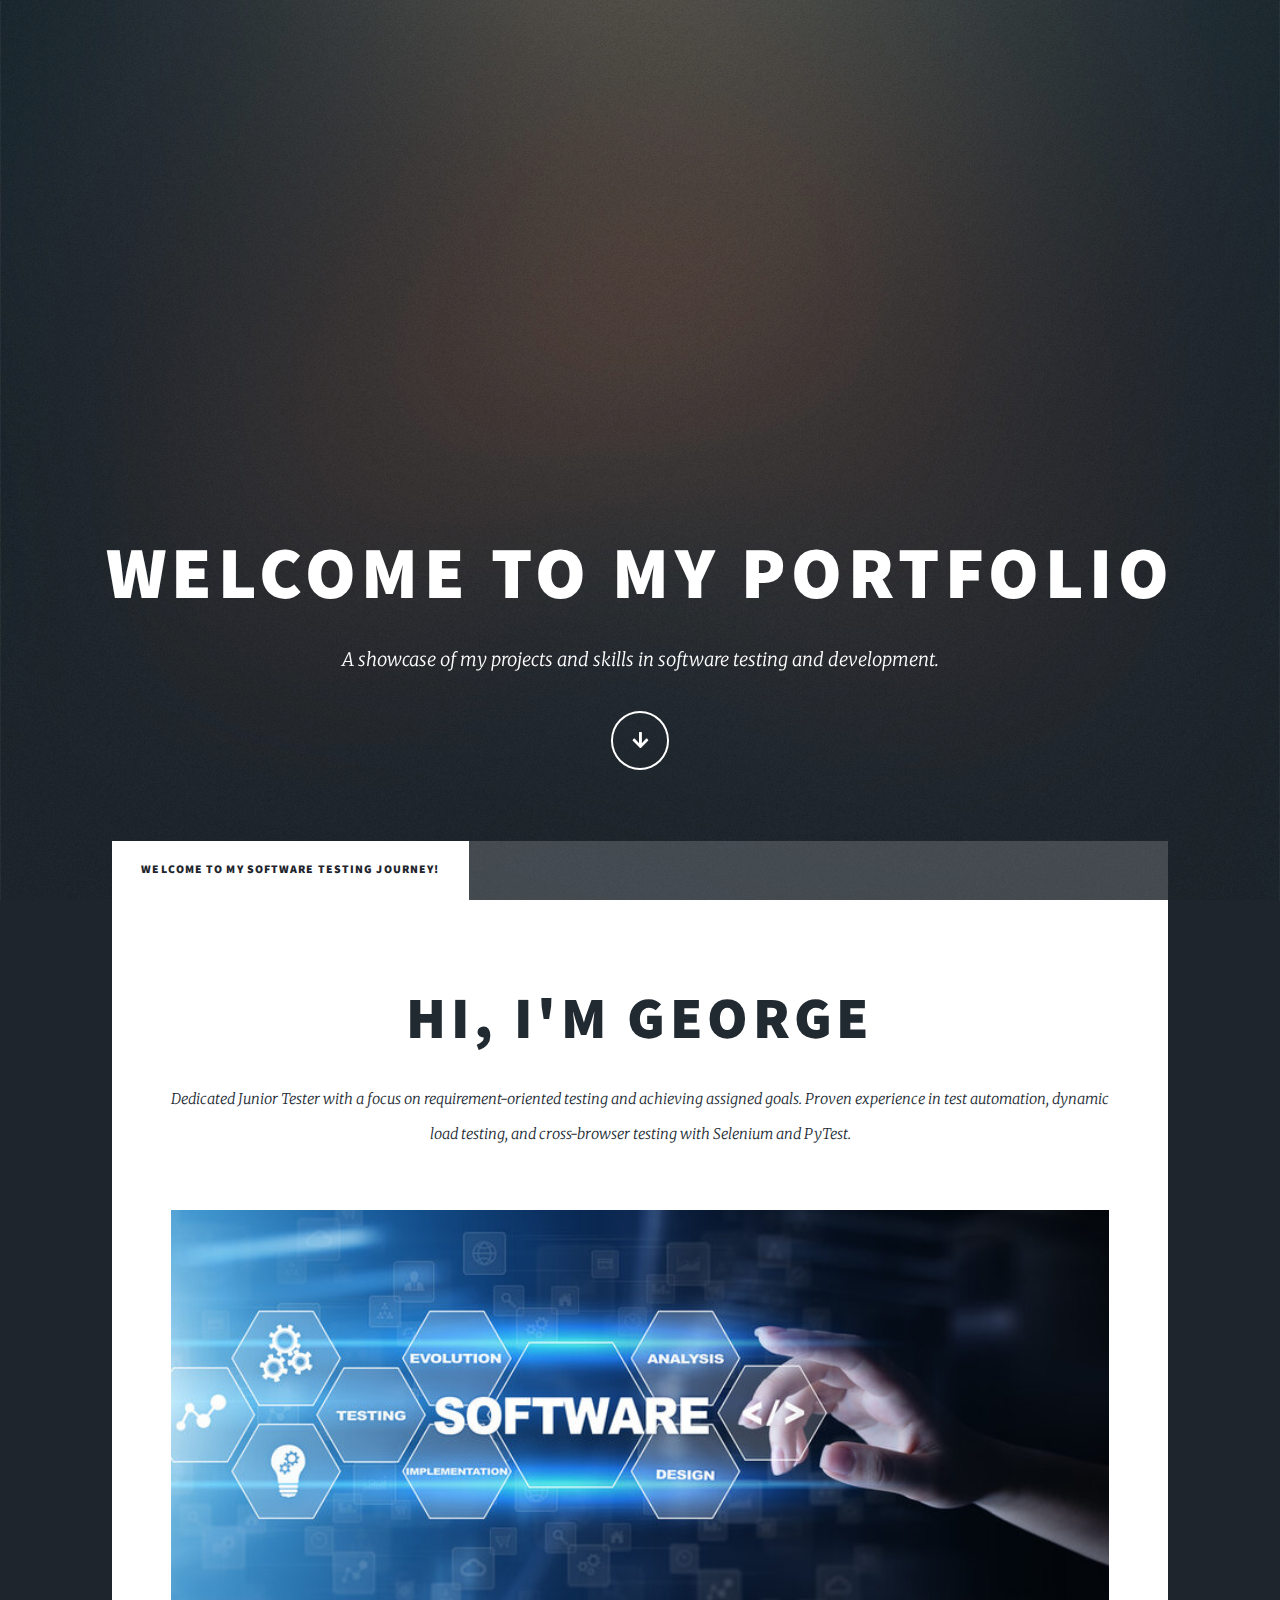
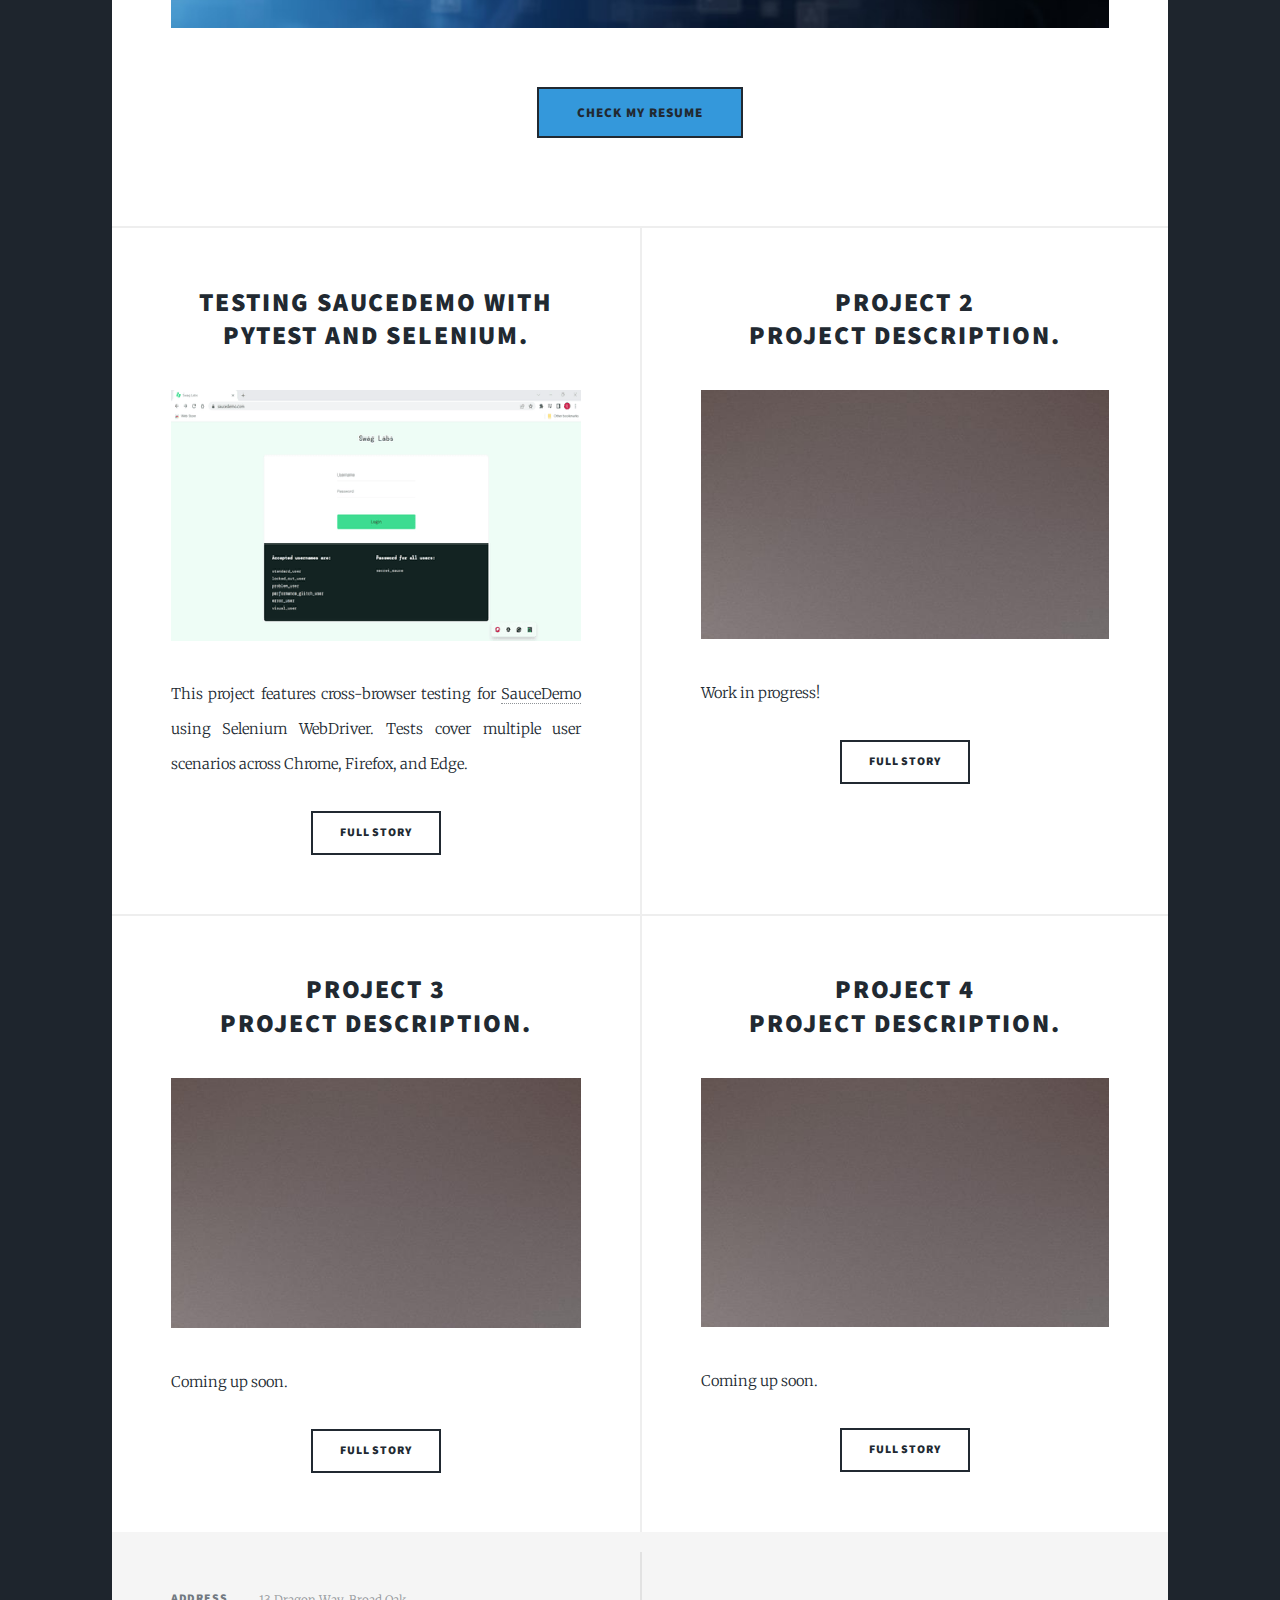
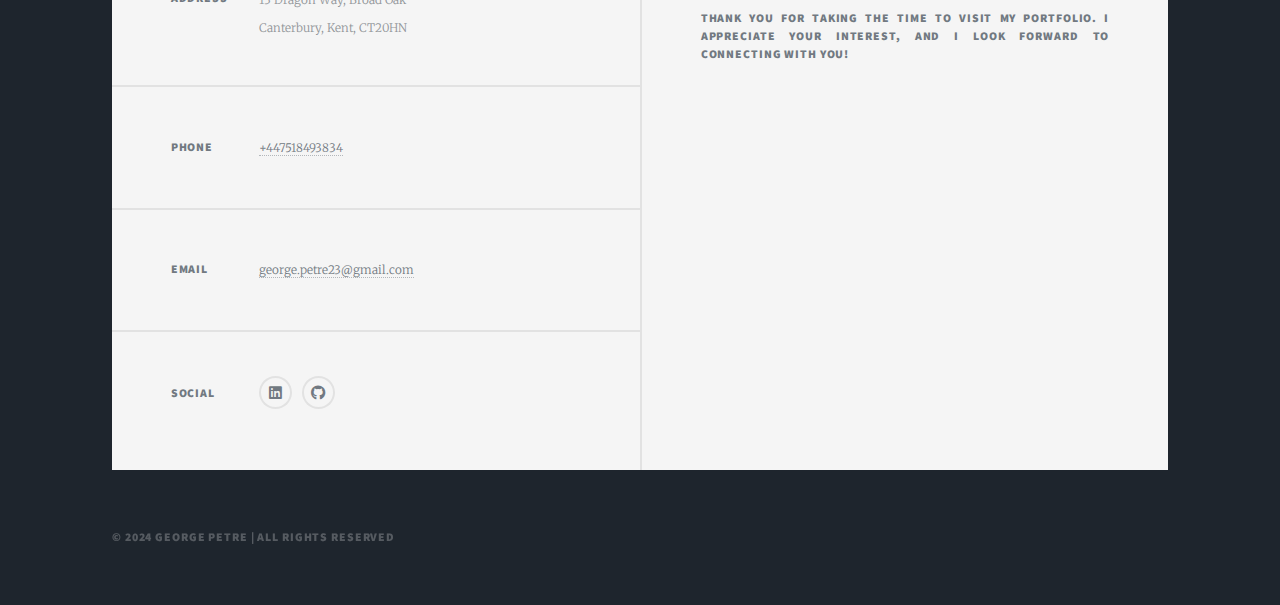
==== commit e6084cbe: "second commit" ====
--- a/index.html
+++ b/index.html
@@ -56,8 +56,7 @@
                 <section class="posts">
                     <article>
                         <header>
-                            <h2><a href="#">Project 1<br />
-                                SauceDemo Cross-Browser Testing with PyTest and Selenium.</a></h2>
+                            <h2><a href="#">Testing SauceDemo with PyTest and Selenium.</a></h2>
                         </header>
                         <a href="https://github.com/GeorgeMPetre/sauce-demo.git" class="image fit"><img src="images/pic11.png" alt="Screenshot from SauceDemo project" loading="lazy" /></a>
                         <p>This project features cross-browser testing for <a href="http://www.saucedemo.com">SauceDemo</a> using Selenium WebDriver. Tests cover multiple user scenarios across Chrome, Firefox, and Edge.</p>
@@ -68,10 +67,32 @@
                     <article>
                         <header>
                             <h2><a href="#">Project 2<br />
-                                BlazeDemo Dynamic Load Testing with Apache JMeter.</a></h2>
+                            </a>Project description.</h2>
                         </header>
                         <a href="#" class="image fit"><img src="images/pic03.jpg" alt="BlazeDemo JMeter Load Testing" loading="lazy" /></a>
                         <p>Work in progress!</p>
+                        <ul class="actions special">
+                            <li><a href="#" class="button">Full Story</a></li>
+                        </ul>
+                    </article>
+                    <article>
+                        <header>
+                            <h2><a href="#">Project 3<br />
+                            </a>Project description.</h2>
+                        </header>
+                        <a href="#" class="image fit"><img src="images/pic03.jpg" alt="" loading="lazy" /></a>
+                        <p>Coming up soon.</p>
+                        <ul class="actions special">
+                            <li><a href="#" class="button">Full Story</a></li>
+                        </ul>
+                    </article>
+                    <article>
+                        <header>
+                            <h2><a href="#">Project 4<br />
+                            </a>Project description.</h2>
+                        </header>
+                        <a href="#" class="image fit"><img src="images/pic03.jpg" alt="BlazeDemo JMeter Load Testing" loading="lazy" /></a>
+                        <p>Coming up soon.</p>
                         <ul class="actions special">
                             <li><a href="#" class="button">Full Story</a></li>
                         </ul>
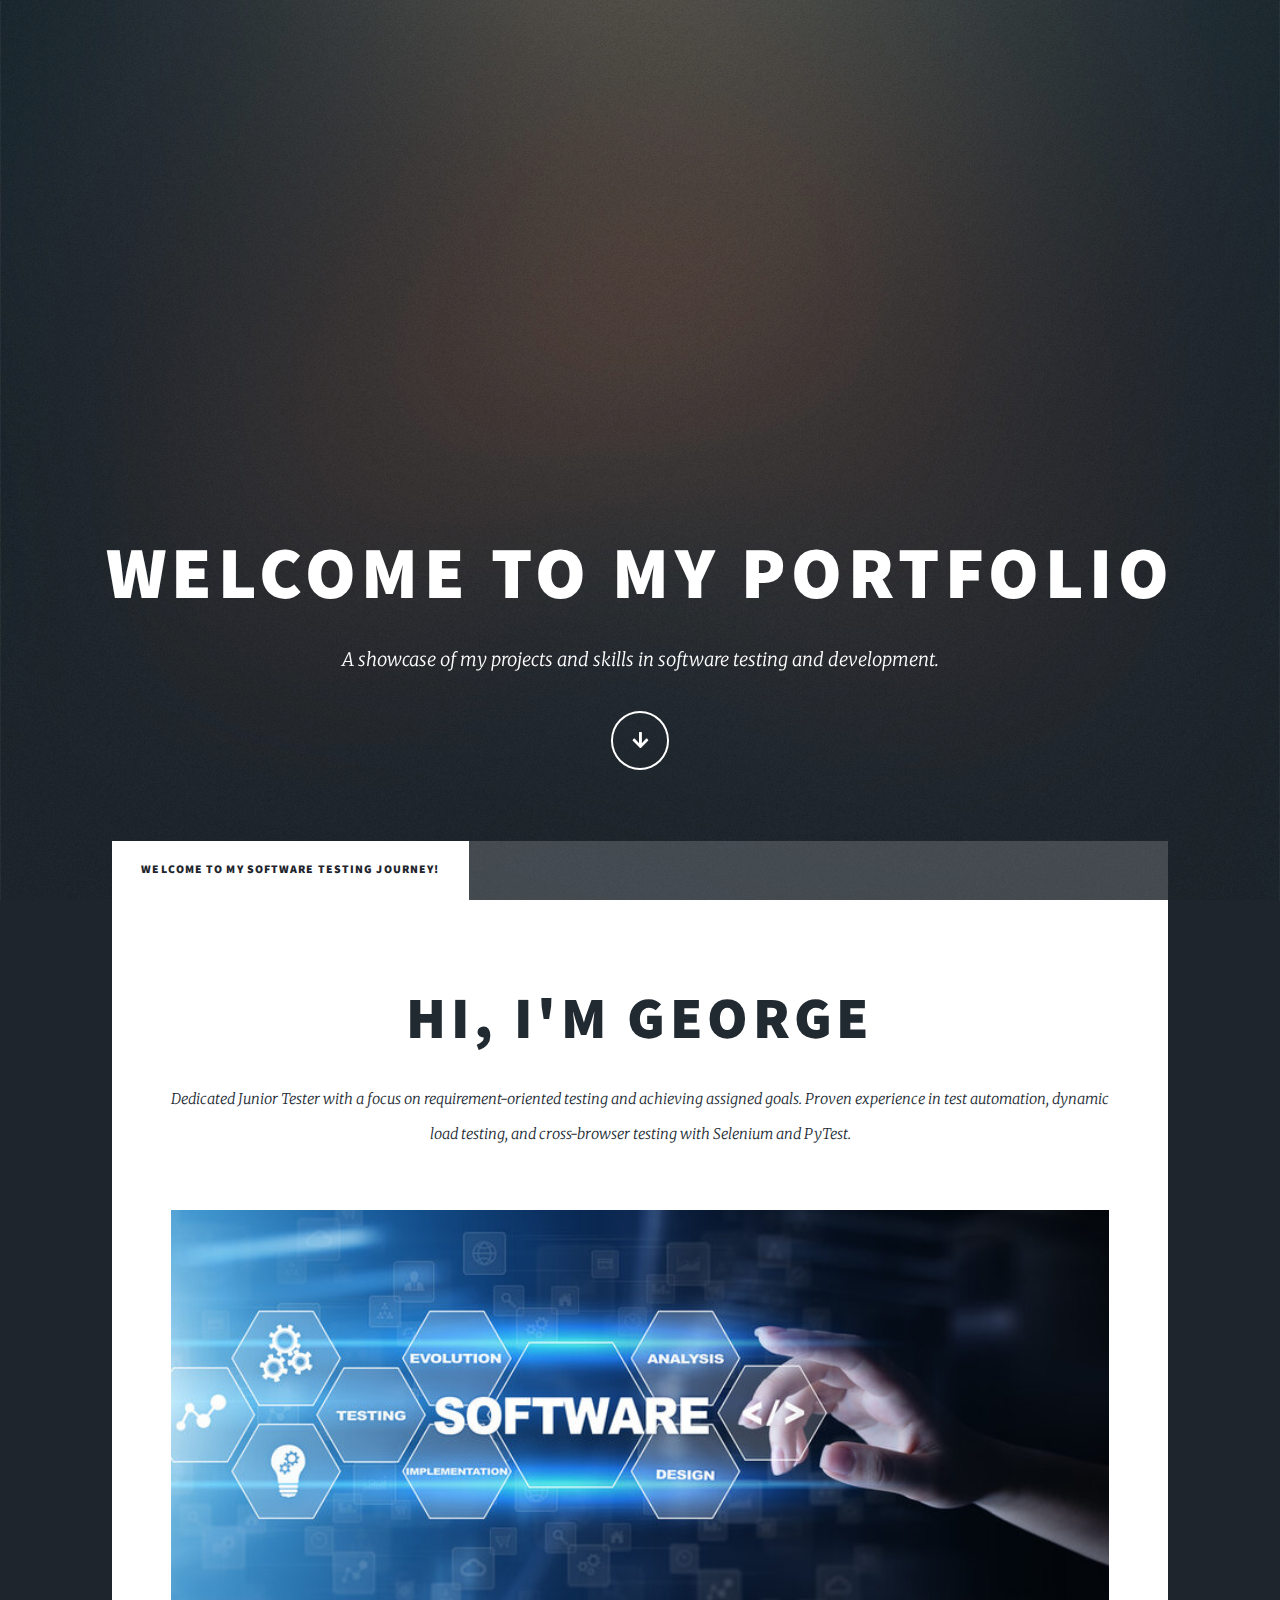
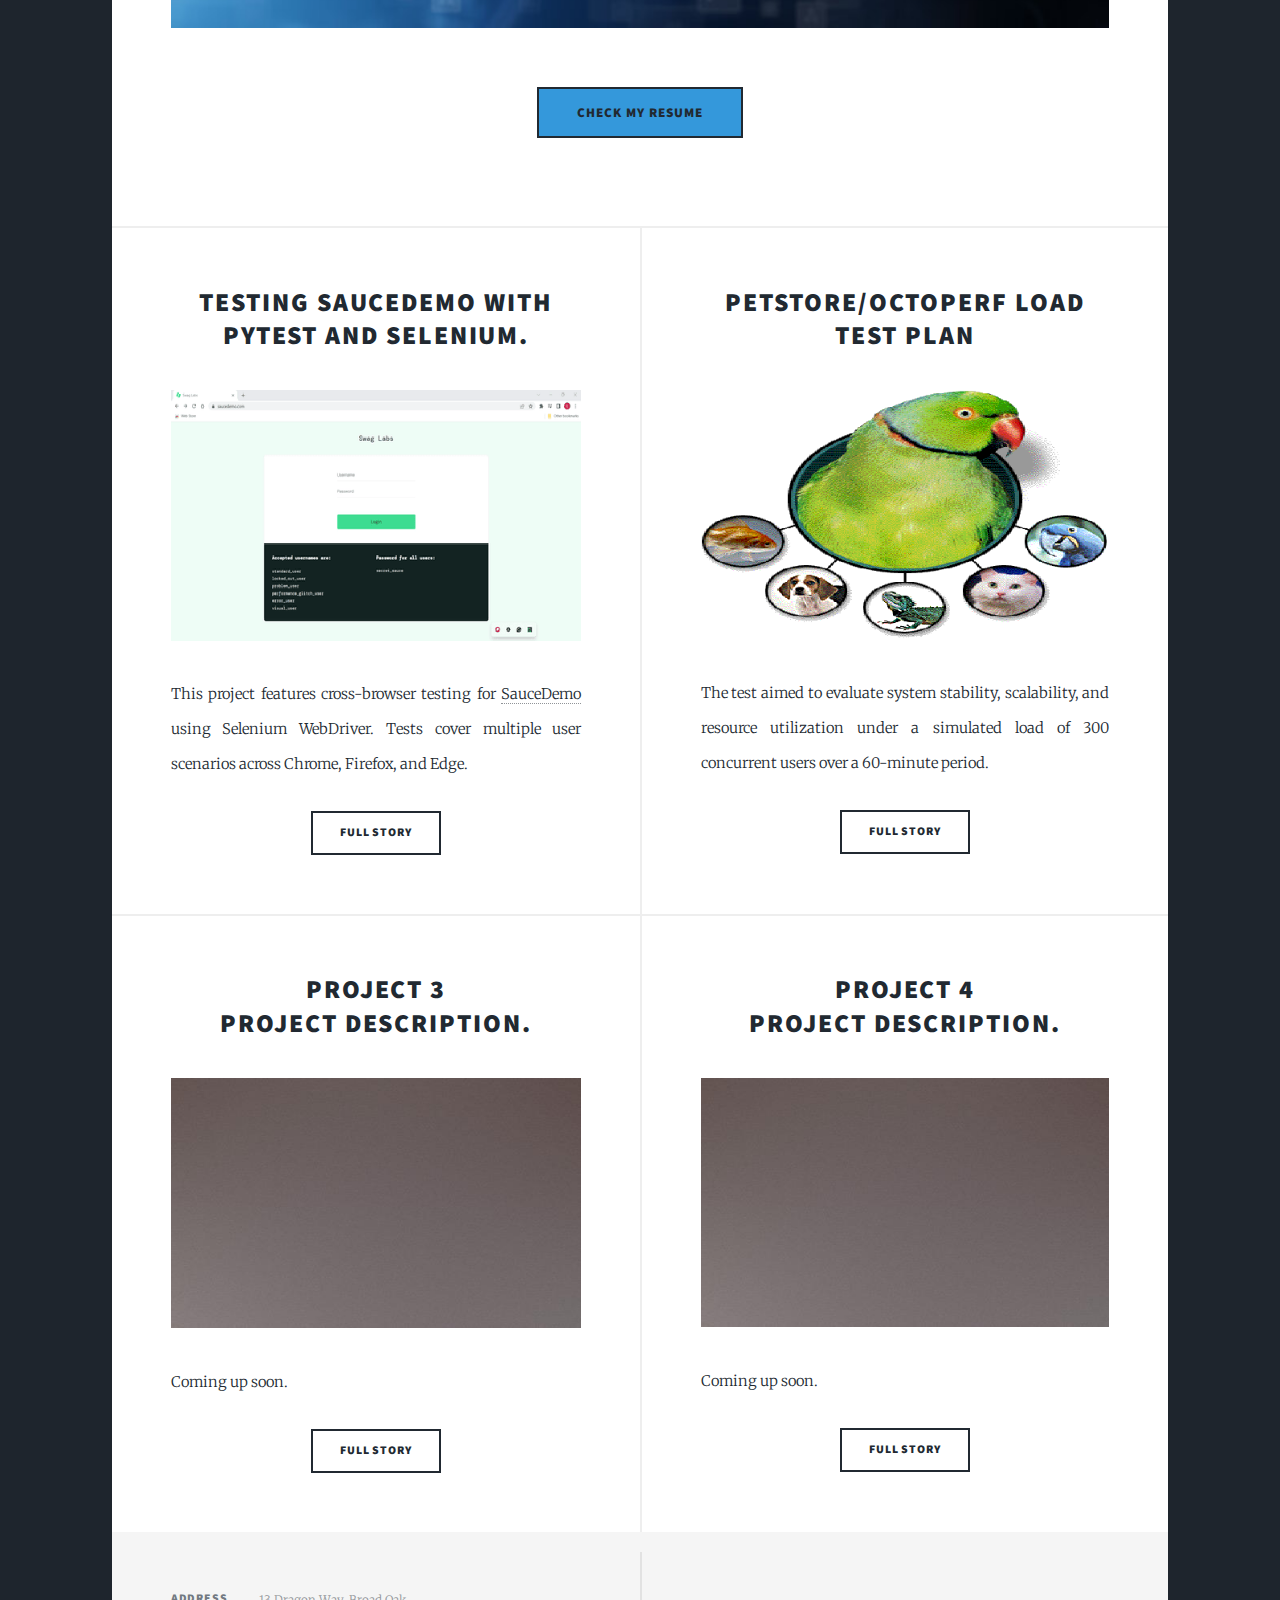
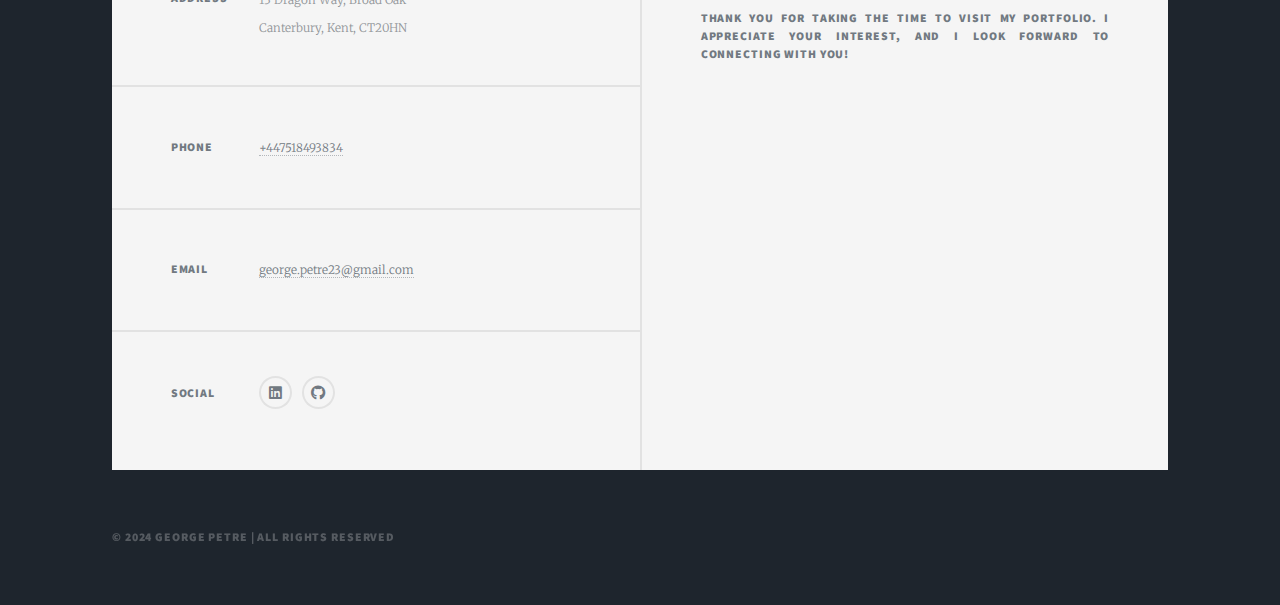
==== commit 8945f9f4: "second commit" ====
--- a/index.html
+++ b/index.html
@@ -58,7 +58,7 @@
                         <header>
                             <h2><a href="#">Testing SauceDemo with PyTest and Selenium.</a></h2>
                         </header>
-                        <a href="https://github.com/GeorgeMPetre/sauce-demo.git" class="image fit"><img src="images/pic11.png" alt="Screenshot from SauceDemo project" loading="lazy" /></a>
+                        <a href="#" class="image fit"><img src="images/pic11.png" alt="Screenshot from SauceDemo project" loading="lazy" /></a>
                         <p>This project features cross-browser testing for <a href="http://www.saucedemo.com">SauceDemo</a> using Selenium WebDriver. Tests cover multiple user scenarios across Chrome, Firefox, and Edge.</p>
                         <ul class="actions special">
                             <li><a href="https://github.com/GeorgeMPetre/sauce-demo.git" class="button">Full Story</a></li>
@@ -66,13 +66,12 @@
                     </article>
                     <article>
                         <header>
-                            <h2><a href="#">Project 2<br />
-                            </a>Project description.</h2>
+                            <h2><a href="#">PetStore/octoperf Load Test Plan<br /></a></h2>
                         </header>
-                        <a href="#" class="image fit"><img src="images/pic03.jpg" alt="BlazeDemo JMeter Load Testing" loading="lazy" /></a>
-                        <p>Work in progress!</p>
+                        <a href="#" class="image fit"><img src="images/pic12.png" alt="OctoPerf PetStore Load Test" loading="lazy" /></a>
+                        <p>The test aimed to evaluate system stability, scalability, and resource utilization under a simulated load of 300 concurrent users over a 60-minute period.</p>
                         <ul class="actions special">
-                            <li><a href="#" class="button">Full Story</a></li>
+                            <li><a href="https://github.com/GeorgeMPetre/jmeter_petstore.octoperf.com.git" class="button">Full Story</a></li>
                         </ul>
                     </article>
                     <article>
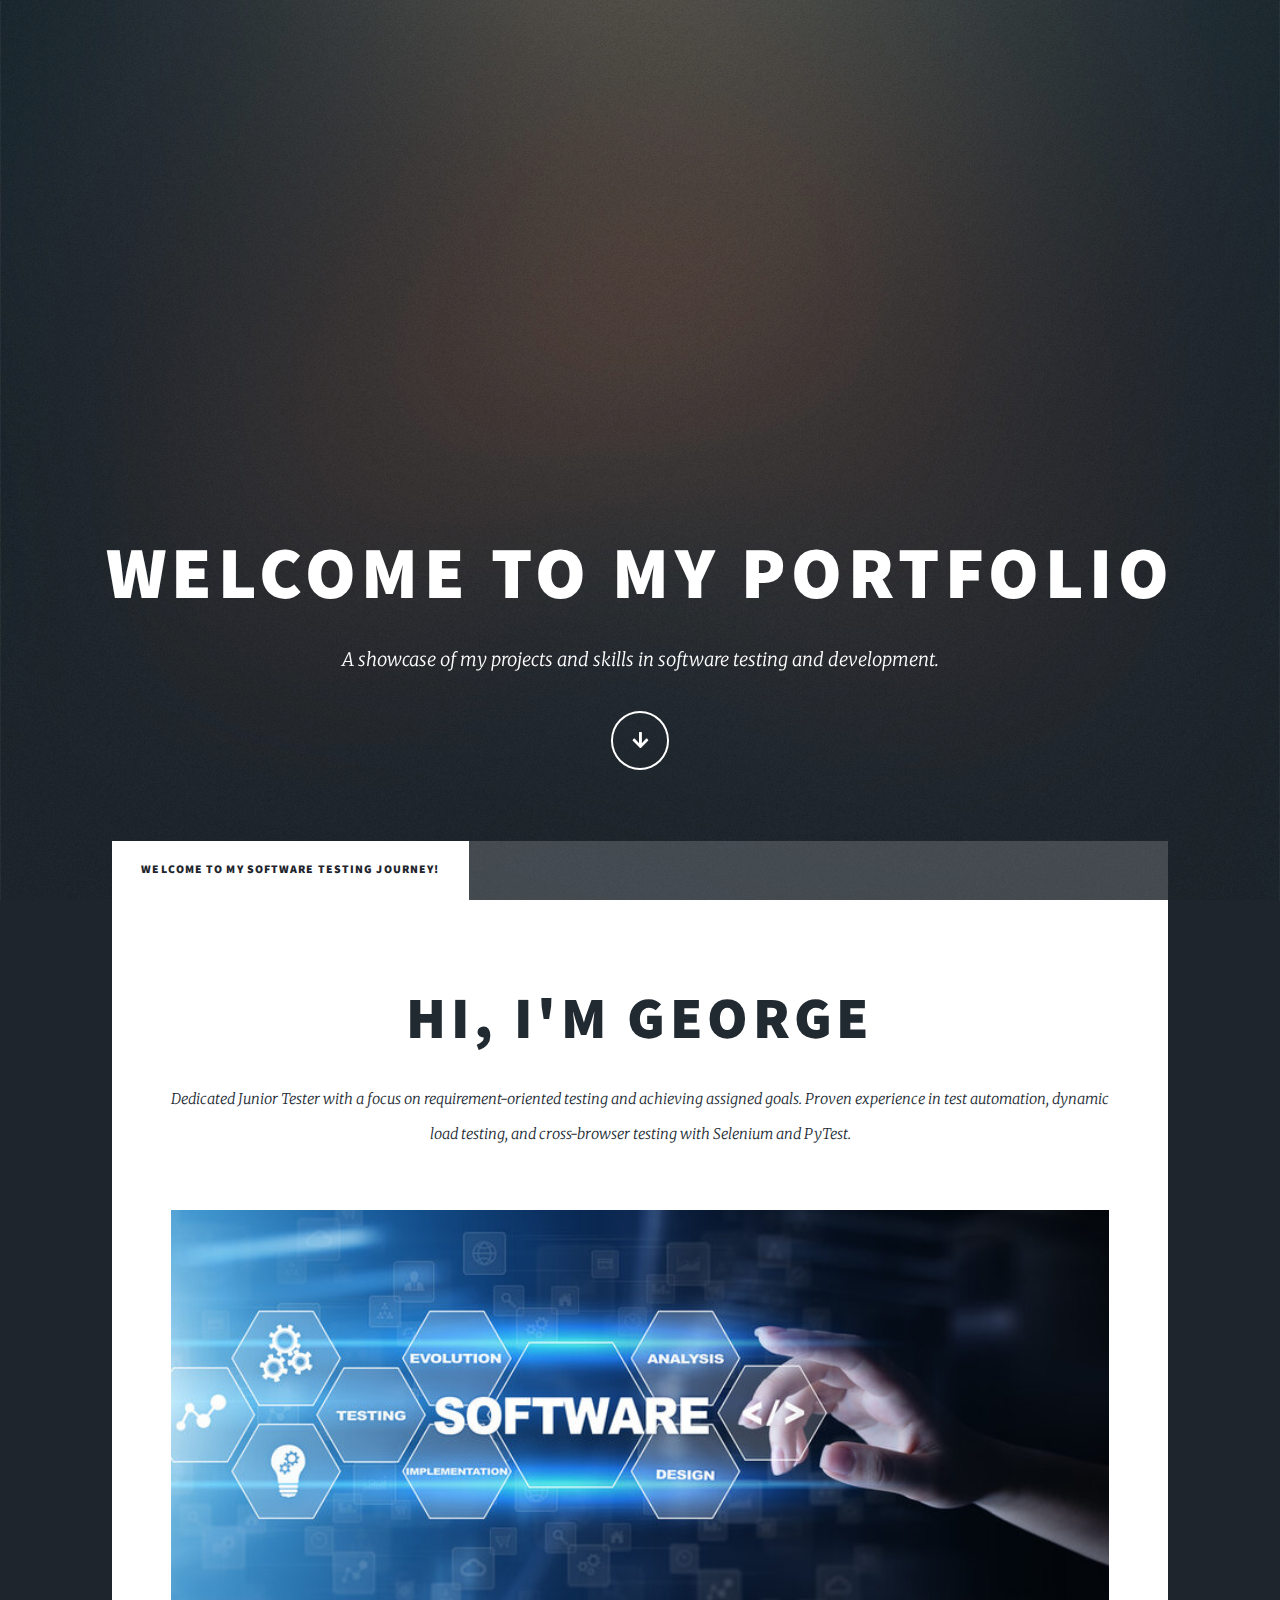
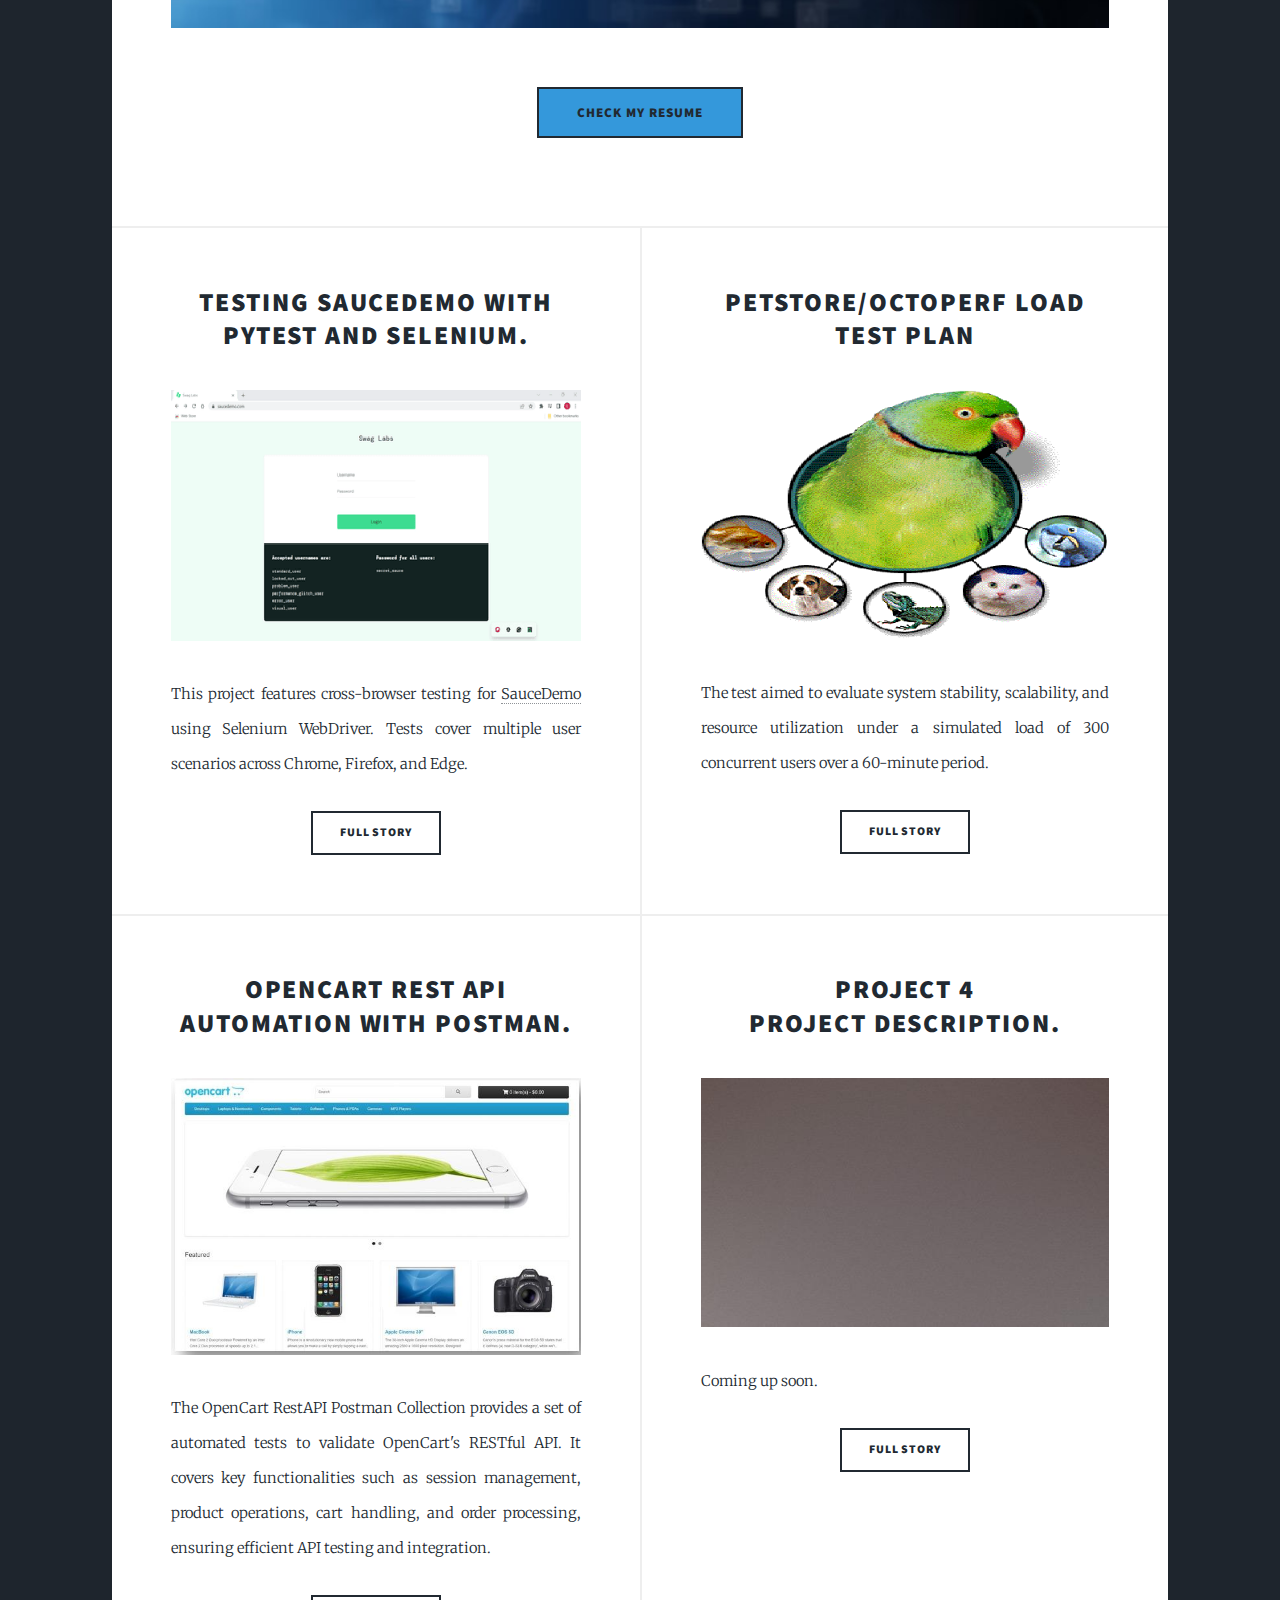
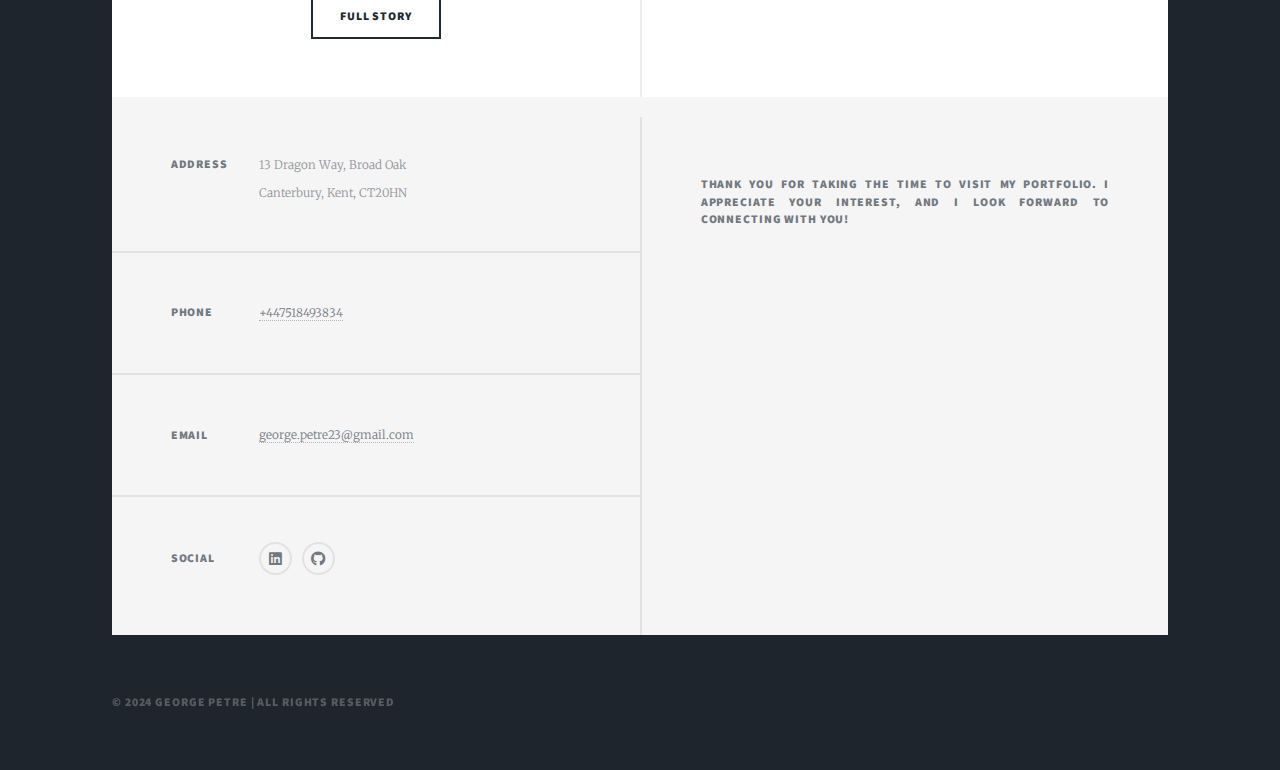
==== commit 4551ae0b: "second commit" ====
--- a/index.html
+++ b/index.html
@@ -76,13 +76,13 @@
                     </article>
                     <article>
                         <header>
-                            <h2><a href="#">Project 3<br />
-                            </a>Project description.</h2>
+                            <h2><a href="#">OpenCart REST API Automation with Postman.<br />
+                            </a></h2>
                         </header>
-                        <a href="#" class="image fit"><img src="images/pic03.jpg" alt="" loading="lazy" /></a>
-                        <p>Coming up soon.</p>
+                        <a href="#" class="image fit"><img src="images/OpenCart.jpeg" alt="" loading="lazy" /></a>
+                        <p>The OpenCart RestAPI Postman Collection provides a set of automated tests to validate OpenCart's RESTful API. It covers key functionalities such as session management, product operations, cart handling, and order processing, ensuring efficient API testing and integration.</p>
                         <ul class="actions special">
-                            <li><a href="#" class="button">Full Story</a></li>
+                            <li><a href="https://github.com/GeorgeMPetre/OpenCart_RestAPI_PostmanCollection.git" class="button">Full Story</a></li>
                         </ul>
                     </article>
                     <article>
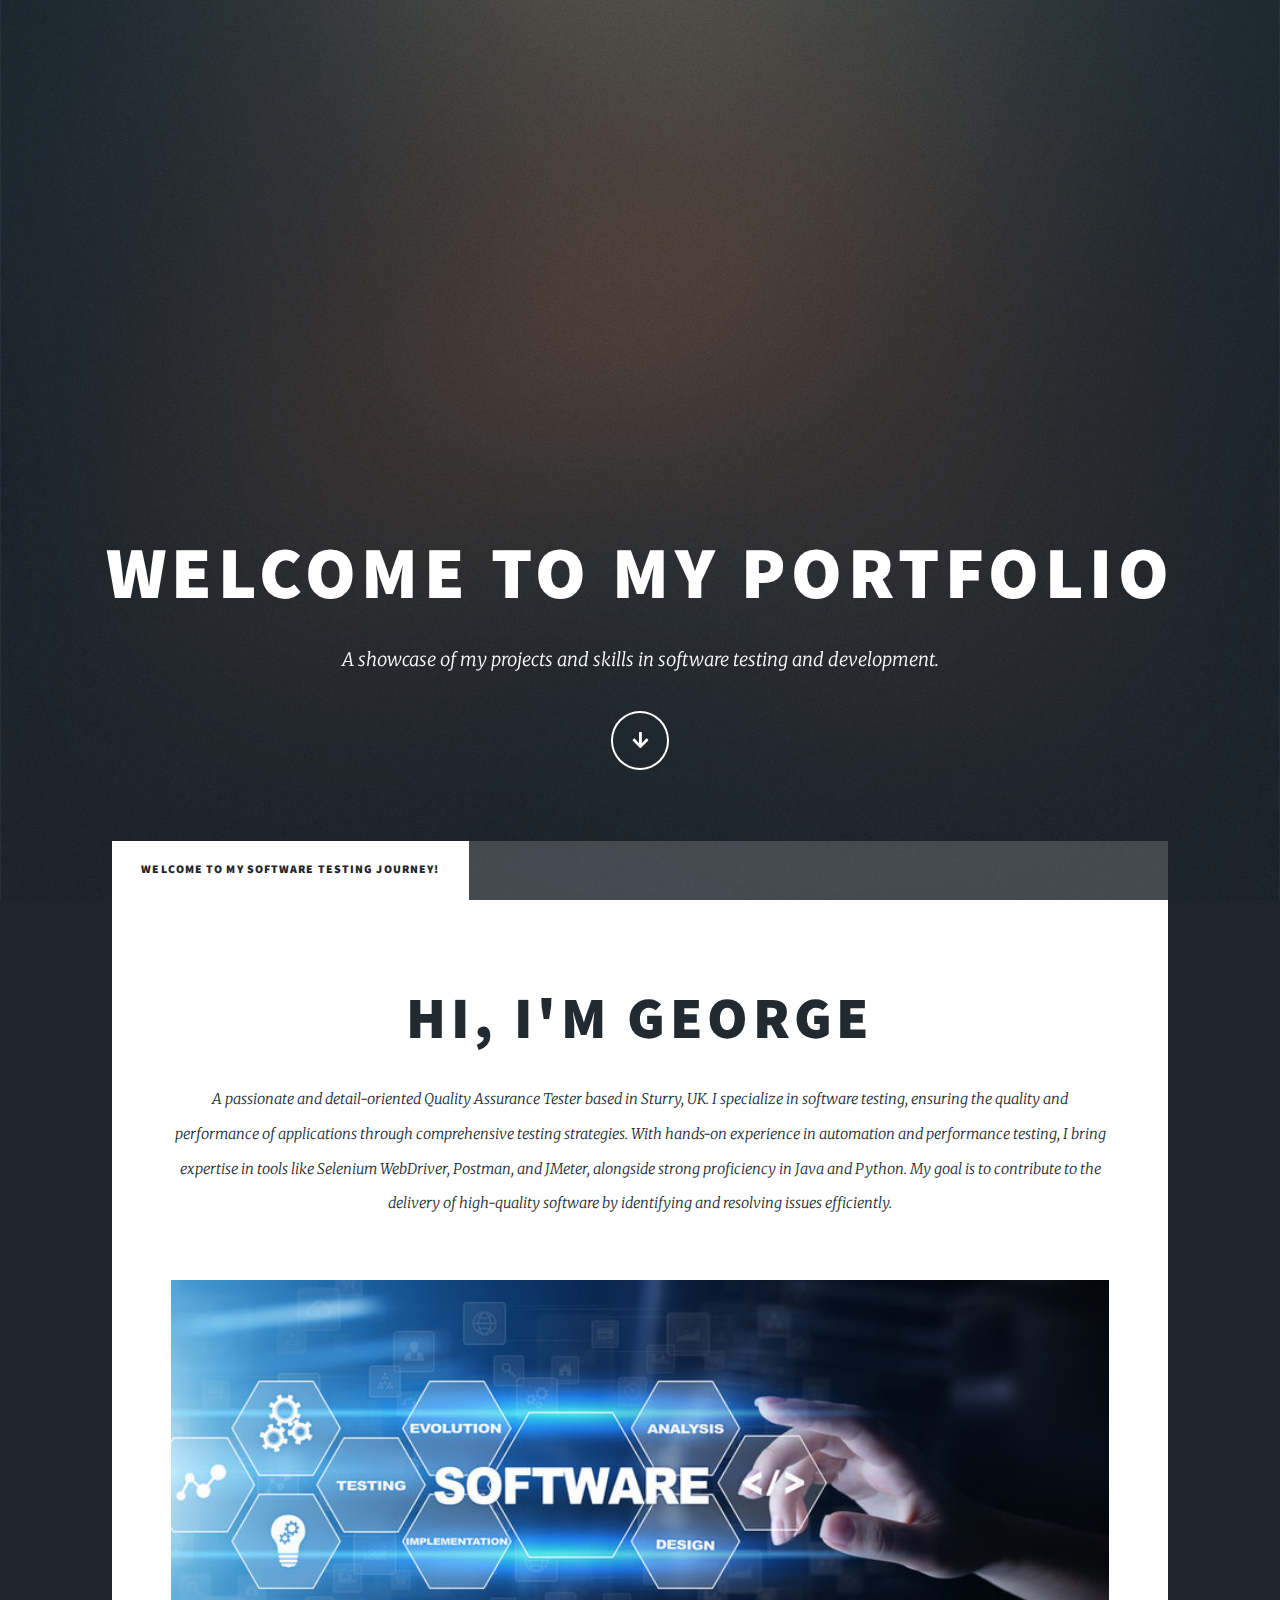
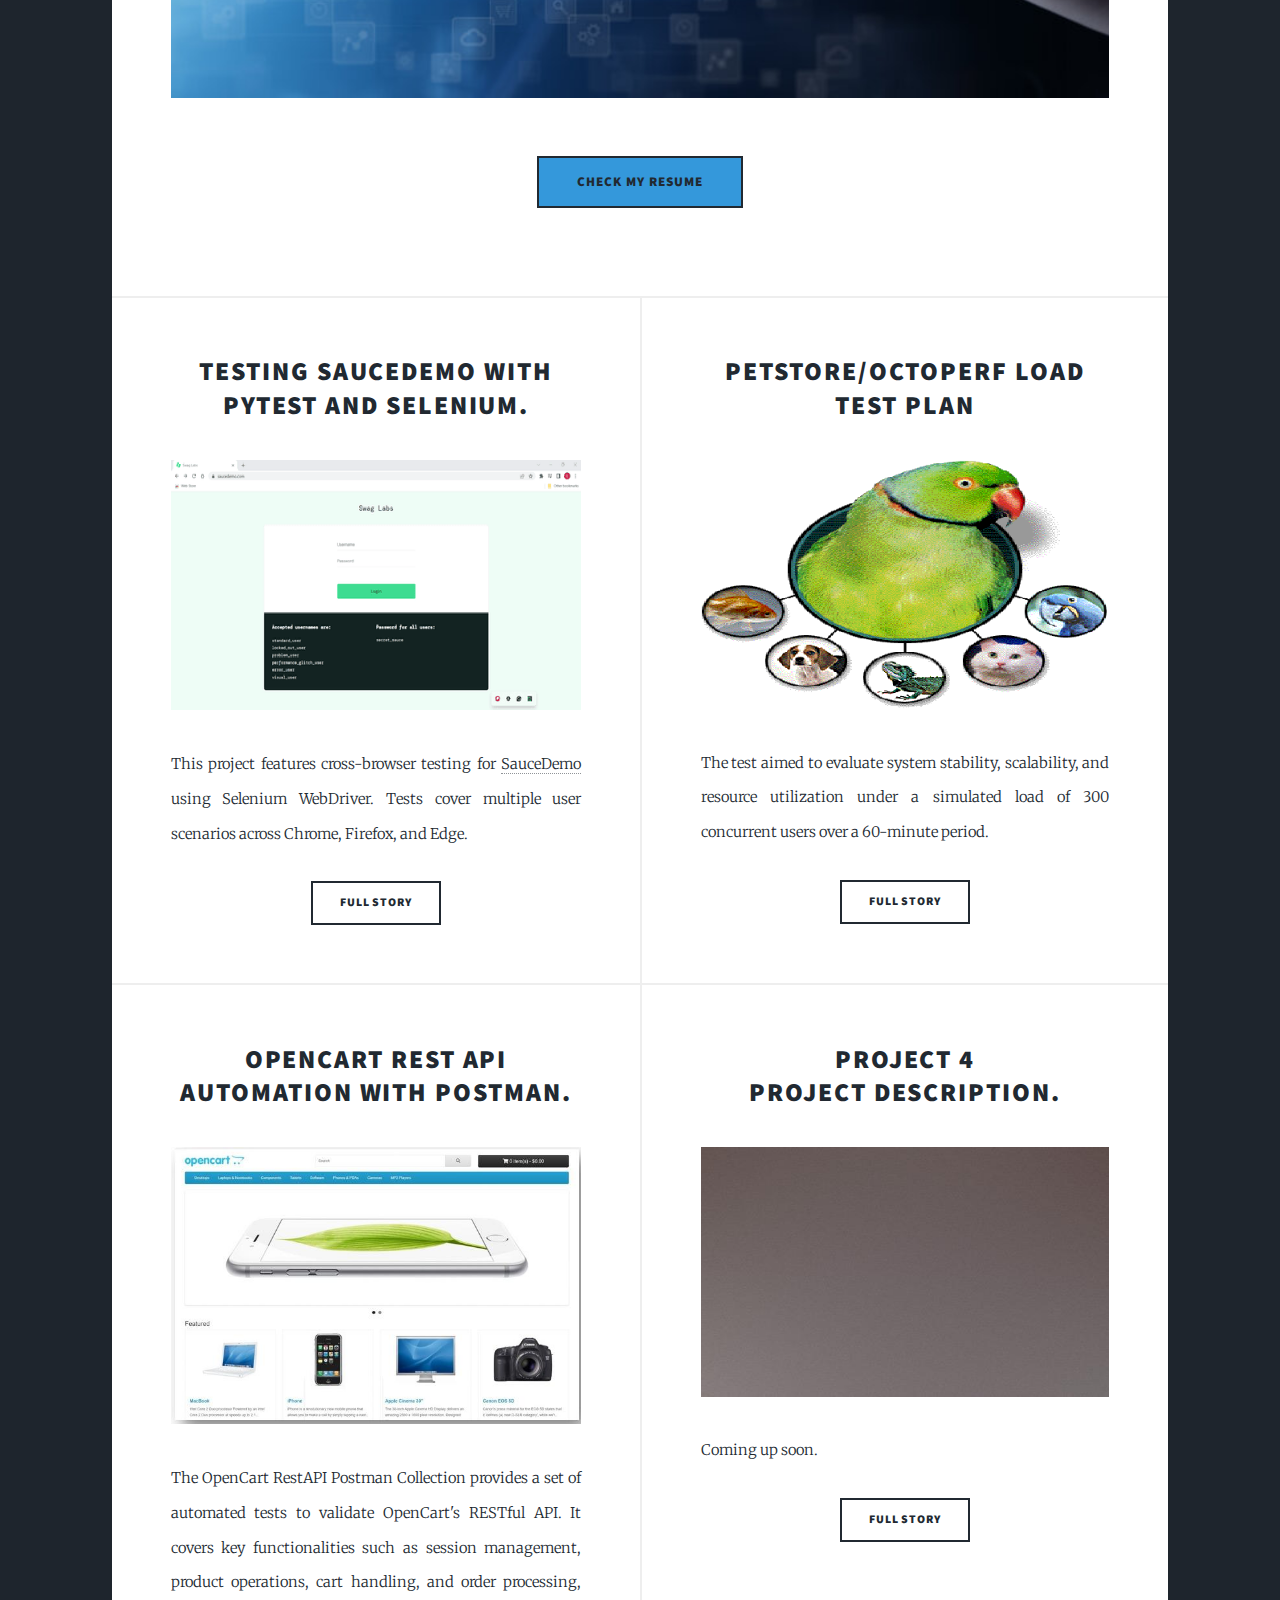
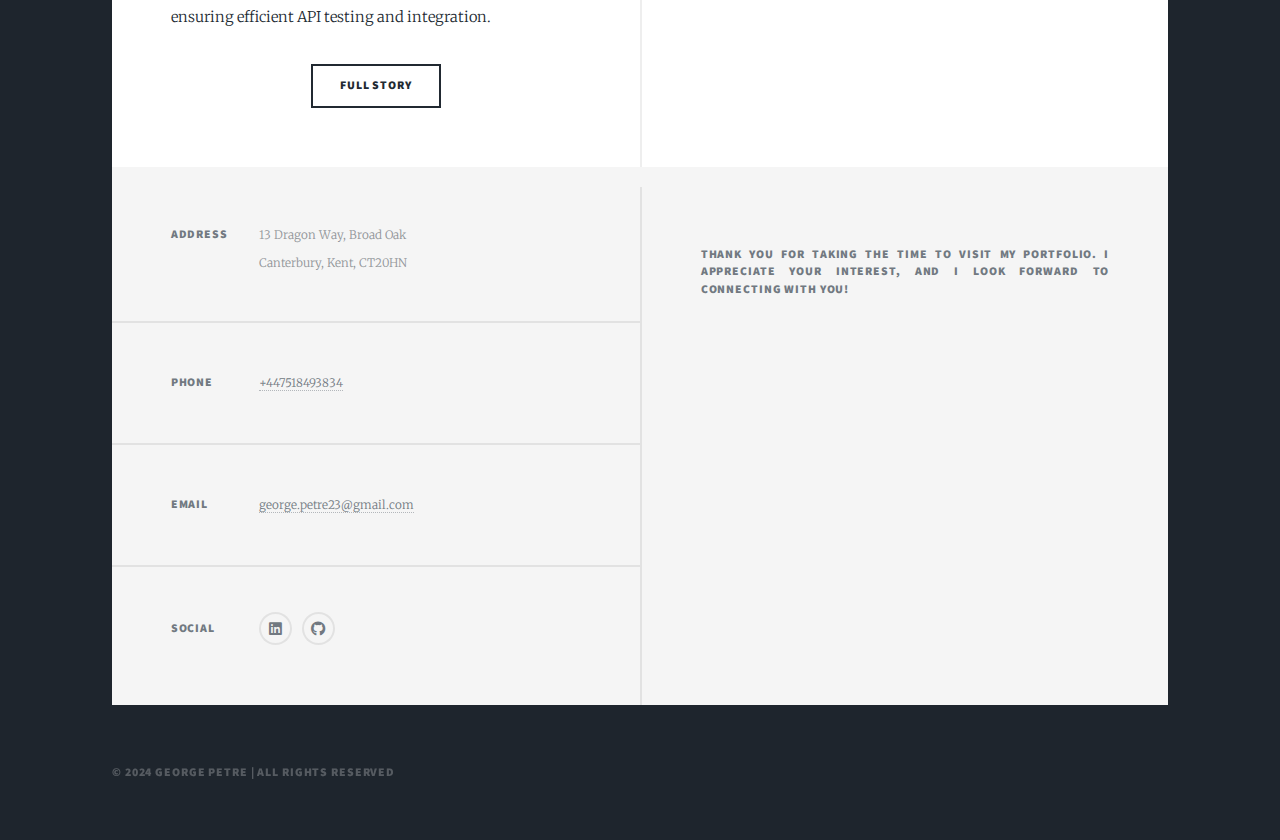
==== commit 7242080c: "third commit" ====
--- a/index.html
+++ b/index.html
@@ -44,7 +44,7 @@
                 <article class="post featured">
                     <header class="major">
                         <h2><a href="#">Hi, I'm George<br /></a></h2>
-                        <p>Dedicated Junior Tester with a focus on requirement-oriented testing and achieving assigned goals. Proven experience in test automation, dynamic load testing, and cross-browser testing with Selenium and PyTest.<br /></p>
+                        <p>A passionate and detail-oriented Quality Assurance Tester based in Sturry, UK. I specialize in software testing, ensuring the quality and performance of applications through comprehensive testing strategies. With hands-on experience in automation and performance testing, I bring expertise in tools like Selenium WebDriver, Postman, and JMeter, alongside strong proficiency in Java and Python. My goal is to contribute to the delivery of high-quality software by identifying and resolving issues efficiently.<br /></p>
                     </header>
                     <a href="#" class="image main"><img src="images/pic10.jpg" alt="George Petre working on projects" /></a>
                     <ul class="actions special">
